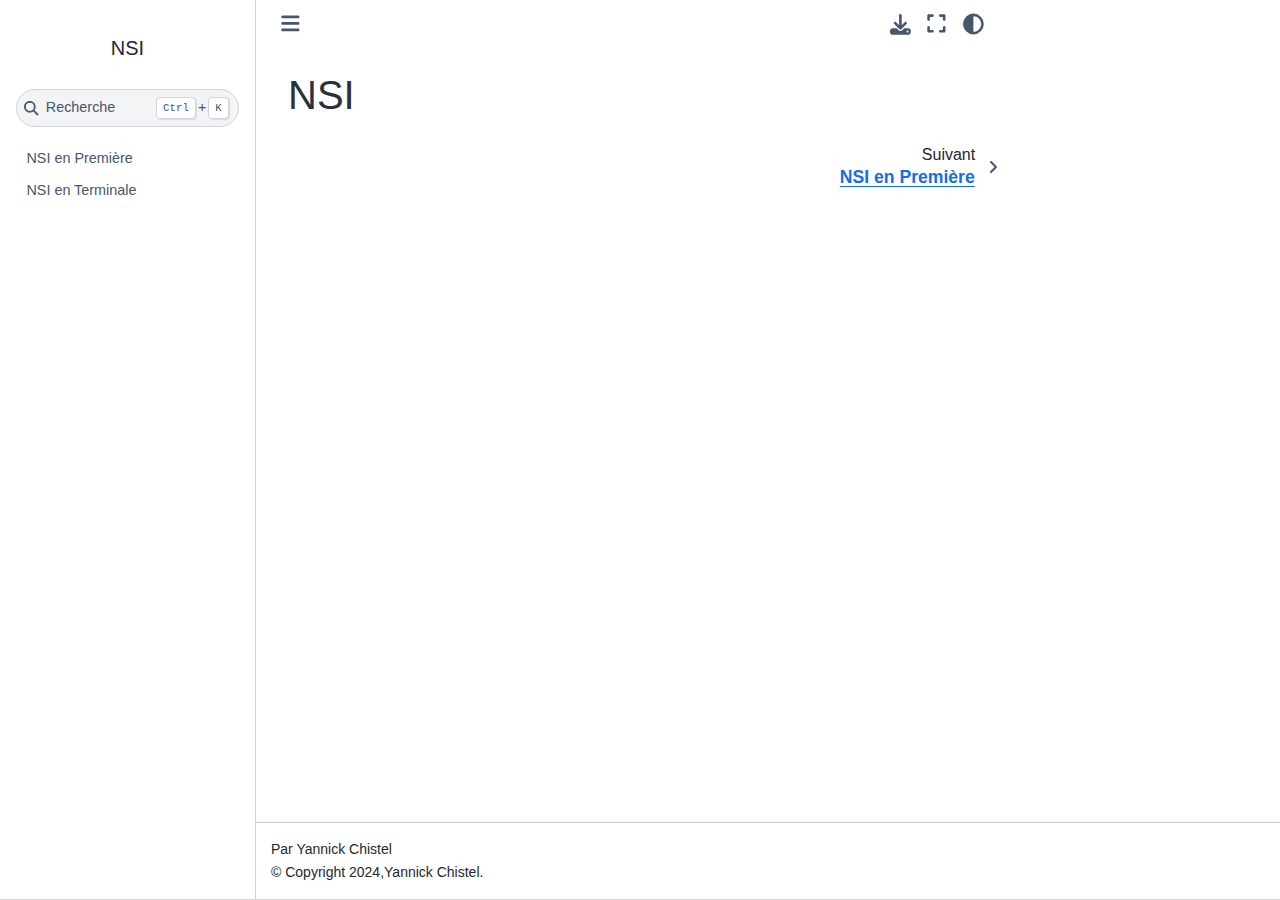
==== index.html @ 4e9c53b8 "deploy: 3df7c93458378fbdf6f43d156e404e9e573f13be" ====
<!DOCTYPE html>


<html lang="fr" data-content_root="./" >

  <head>
    <meta charset="utf-8" />
    <meta name="viewport" content="width=device-width, initial-scale=1.0" /><meta name="viewport" content="width=device-width, initial-scale=1" />

    <title>NSI &#8212; NSI</title>
  
  
  
  <script data-cfasync="false">
    document.documentElement.dataset.mode = localStorage.getItem("mode") || "";
    document.documentElement.dataset.theme = localStorage.getItem("theme") || "light";
  </script>
  
  <!-- Loaded before other Sphinx assets -->
  <link href="_static/styles/theme.css?digest=8d27b9dea8ad943066ae" rel="stylesheet" />
<link href="_static/styles/bootstrap.css?digest=8d27b9dea8ad943066ae" rel="stylesheet" />
<link href="_static/styles/pydata-sphinx-theme.css?digest=8d27b9dea8ad943066ae" rel="stylesheet" />

  
  <link href="_static/vendor/fontawesome/6.5.1/css/all.min.css?digest=8d27b9dea8ad943066ae" rel="stylesheet" />
  <link rel="preload" as="font" type="font/woff2" crossorigin href="_static/vendor/fontawesome/6.5.1/webfonts/fa-solid-900.woff2" />
<link rel="preload" as="font" type="font/woff2" crossorigin href="_static/vendor/fontawesome/6.5.1/webfonts/fa-brands-400.woff2" />
<link rel="preload" as="font" type="font/woff2" crossorigin href="_static/vendor/fontawesome/6.5.1/webfonts/fa-regular-400.woff2" />

    <link rel="stylesheet" type="text/css" href="_static/pygments.css?v=a746c00c" />
    <link rel="stylesheet" type="text/css" href="_static/styles/sphinx-book-theme.css?v=384b581d" />
    <link rel="stylesheet" type="text/css" href="_static/custom.css?v=d8ee913a" />
  
  <!-- Pre-loaded scripts that we'll load fully later -->
  <link rel="preload" as="script" href="_static/scripts/bootstrap.js?digest=8d27b9dea8ad943066ae" />
<link rel="preload" as="script" href="_static/scripts/pydata-sphinx-theme.js?digest=8d27b9dea8ad943066ae" />
  <script src="_static/vendor/fontawesome/6.5.1/js/all.min.js?digest=8d27b9dea8ad943066ae"></script>

    <script src="_static/documentation_options.js?v=72dce1d2"></script>
    <script src="_static/doctools.js?v=9a2dae69"></script>
    <script src="_static/sphinx_highlight.js?v=dc90522c"></script>
    <script src="_static/scripts/sphinx-book-theme.js?v=efea14e4"></script>
    <script src="_static/translations.js?v=bf059b8c"></script>
    <script>DOCUMENTATION_OPTIONS.pagename = 'index';</script>
    <script src="_static/custom.js"></script>
    <link rel="index" title="Index" href="genindex.html" />
    <link rel="search" title="Recherche" href="search.html" />
    <link rel="next" title="NSI en Première" href="content/1nsi.html" />
  <meta name="viewport" content="width=device-width, initial-scale=1"/>
  <meta name="docsearch:language" content="fr"/>
  </head>
  
  
  <body data-bs-spy="scroll" data-bs-target=".bd-toc-nav" data-offset="180" data-bs-root-margin="0px 0px -60%" data-default-mode="">

  
  
  <a id="pst-skip-link" class="skip-link" href="#main-content">Passer au contenu principal</a>
  
  <div id="pst-scroll-pixel-helper"></div>
  
  <button type="button" class="btn rounded-pill" id="pst-back-to-top">
    <i class="fa-solid fa-arrow-up"></i>
    Haut de page
  </button>

  
  <input type="checkbox"
          class="sidebar-toggle"
          name="__primary"
          id="__primary"/>
  <label class="overlay overlay-primary" for="__primary"></label>
  
  <input type="checkbox"
          class="sidebar-toggle"
          name="__secondary"
          id="__secondary"/>
  <label class="overlay overlay-secondary" for="__secondary"></label>
  
  <div class="search-button__wrapper">
    <div class="search-button__overlay"></div>
    <div class="search-button__search-container">
<form class="bd-search d-flex align-items-center"
      action="search.html"
      method="get">
  <i class="fa-solid fa-magnifying-glass"></i>
  <input type="search"
         class="form-control"
         name="q"
         id="search-input"
         placeholder="Search..."
         aria-label="Search..."
         autocomplete="off"
         autocorrect="off"
         autocapitalize="off"
         spellcheck="false"/>
  <span class="search-button__kbd-shortcut"><kbd class="kbd-shortcut__modifier">Ctrl</kbd>+<kbd>K</kbd></span>
</form></div>
  </div>
  
    <header class="bd-header navbar navbar-expand-lg bd-navbar">
    </header>
  

  <div class="bd-container">
    <div class="bd-container__inner bd-page-width">
      
      
      
        
      
      <div class="bd-sidebar-primary bd-sidebar">
        

  
  <div class="sidebar-header-items sidebar-primary__section">
    
    
    
    
  </div>
  
    <div class="sidebar-primary-items__start sidebar-primary__section">
        <div class="sidebar-primary-item">

  

<a class="navbar-brand logo" href="#">
  
  
  
  
  
  
    <p class="title logo__title">NSI</p>
  
</a></div>
        <div class="sidebar-primary-item">

 <script>
 document.write(`
   <button class="btn navbar-btn search-button-field search-button__button" title="Recherche" aria-label="Recherche" data-bs-placement="bottom" data-bs-toggle="tooltip">
    <i class="fa-solid fa-magnifying-glass"></i>
    <span class="search-button__default-text">Recherche</span>
    <span class="search-button__kbd-shortcut"><kbd class="kbd-shortcut__modifier">Ctrl</kbd>+<kbd class="kbd-shortcut__modifier">K</kbd></span>
   </button>
 `);
 </script></div>
        <div class="sidebar-primary-item"><nav class="bd-links bd-docs-nav" aria-label="Main">
    <div class="bd-toc-item navbar-nav active">
        <ul class="nav bd-sidenav">
<li class="toctree-l1"><a class="reference internal" href="content/1nsi.html">NSI en Première</a></li>
<li class="toctree-l1"><a class="reference internal" href="content/tnsi.html">NSI en Terminale</a></li>
</ul>

    </div>
</nav></div>
    </div>
  
  
  <div class="sidebar-primary-items__end sidebar-primary__section">
  </div>
  
  <div id="rtd-footer-container"></div>


      </div>
      
      <main id="main-content" class="bd-main">
        
        

<div class="sbt-scroll-pixel-helper"></div>

          <div class="bd-content">
            <div class="bd-article-container">
              
              <div class="bd-header-article">
<div class="header-article-items header-article__inner">
  
    <div class="header-article-items__start">
      
        <div class="header-article-item"><label class="sidebar-toggle primary-toggle btn btn-sm" for="__primary" title="Toggle primary sidebar" data-bs-placement="bottom" data-bs-toggle="tooltip">
  <span class="fa-solid fa-bars"></span>
</label></div>
      
    </div>
  
  
    <div class="header-article-items__end">
      
        <div class="header-article-item">

<div class="article-header-buttons">





<div class="dropdown dropdown-download-buttons">
  <button class="btn dropdown-toggle" type="button" data-bs-toggle="dropdown" aria-expanded="false" aria-label="Téléchargez cette page">
    <i class="fas fa-download"></i>
  </button>
  <ul class="dropdown-menu">
      
      
      
      <li><a href="_sources/index.rst" target="_blank"
   class="btn btn-sm btn-download-source-button dropdown-item"
   title="Télécharger le fichier source"
   data-bs-placement="left" data-bs-toggle="tooltip"
>
  

<span class="btn__icon-container">
  <i class="fas fa-file"></i>
  </span>
<span class="btn__text-container">.rst</span>
</a>
</li>
      
      
      
      
      <li>
<button onclick="window.print()"
  class="btn btn-sm btn-download-pdf-button dropdown-item"
  title="Imprimer au format PDF"
  data-bs-placement="left" data-bs-toggle="tooltip"
>
  

<span class="btn__icon-container">
  <i class="fas fa-file-pdf"></i>
  </span>
<span class="btn__text-container">.pdf</span>
</button>
</li>
      
  </ul>
</div>




<button onclick="toggleFullScreen()"
  class="btn btn-sm btn-fullscreen-button"
  title="Mode plein écran"
  data-bs-placement="bottom" data-bs-toggle="tooltip"
>
  

<span class="btn__icon-container">
  <i class="fas fa-expand"></i>
  </span>

</button>



<script>
document.write(`
  <button class="btn btn-sm navbar-btn theme-switch-button" title="clair/sombre" aria-label="clair/sombre" data-bs-placement="bottom" data-bs-toggle="tooltip">
    <span class="theme-switch nav-link" data-mode="light"><i class="fa-solid fa-sun fa-lg"></i></span>
    <span class="theme-switch nav-link" data-mode="dark"><i class="fa-solid fa-moon fa-lg"></i></span>
    <span class="theme-switch nav-link" data-mode="auto"><i class="fa-solid fa-circle-half-stroke fa-lg"></i></span>
  </button>
`);
</script>


<script>
document.write(`
  <button class="btn btn-sm navbar-btn search-button search-button__button" title="Recherche" aria-label="Recherche" data-bs-placement="bottom" data-bs-toggle="tooltip">
    <i class="fa-solid fa-magnifying-glass fa-lg"></i>
  </button>
`);
</script>

</div></div>
      
    </div>
  
</div>
</div>
              
              

<div id="jb-print-docs-body" class="onlyprint">
    <h1>NSI</h1>
    <!-- Table of contents -->
    <div id="print-main-content">
        <div id="jb-print-toc">
            
        </div>
    </div>
</div>

              
                
<div id="searchbox"></div>
                <article class="bd-article">
                  
  <section id="nsi">
<h1>NSI<a class="headerlink" href="#nsi" title="Lien vers cette rubrique">#</a></h1>
<div class="toctree-wrapper compound">
</div>
</section>


                </article>
              

              
              
              
              
                <footer class="prev-next-footer">
                  
<div class="prev-next-area">
    <a class="right-next"
       href="content/1nsi.html"
       title="page suivante">
      <div class="prev-next-info">
        <p class="prev-next-subtitle">suivant</p>
        <p class="prev-next-title">NSI en Première</p>
      </div>
      <i class="fa-solid fa-angle-right"></i>
    </a>
</div>
                </footer>
              
            </div>
            
            
              
                <div class="bd-sidebar-secondary bd-toc"></div>
              
            
          </div>
          <footer class="bd-footer-content">
            
<div class="bd-footer-content__inner container">
  
  <div class="footer-item">
    
<p class="component-author">
Par Yannick Chistel
</p>

  </div>
  
  <div class="footer-item">
    

  <p class="copyright">
    
      © Copyright 2024,Yannick Chistel.
      <br/>
    
  </p>

  </div>
  
  <div class="footer-item">
    
  </div>
  
  <div class="footer-item">
    
  </div>
  
</div>
          </footer>
        

      </main>
    </div>
  </div>
  
  <!-- Scripts loaded after <body> so the DOM is not blocked -->
  <script src="_static/scripts/bootstrap.js?digest=8d27b9dea8ad943066ae"></script>
<script src="_static/scripts/pydata-sphinx-theme.js?digest=8d27b9dea8ad943066ae"></script>

  <footer class="bd-footer">
  </footer>
  </body>
</html>
---- _static/styles/theme.css ----
/* Provided by Sphinx's 'basic' theme, and included in the final set of assets */
@import "../basic.css";
---- _static/styles/pydata-sphinx-theme.css ----
html{--pst-header-height:4rem;--pst-header-article-height:calc(var(--pst-header-height)*2/3);--pst-sidebar-secondary:17rem;--pst-font-size-base:1rem;--pst-font-size-h1:2.5rem;--pst-font-size-h2:2rem;--pst-font-size-h3:1.75rem;--pst-font-size-h4:1.5rem;--pst-font-size-h5:1.25rem;--pst-font-size-h6:1.1rem;--pst-font-size-milli:0.9rem;--pst-sidebar-font-size:0.9rem;--pst-sidebar-font-size-mobile:1.1rem;--pst-sidebar-header-font-size:1.2rem;--pst-sidebar-header-font-weight:600;--pst-admonition-font-weight-heading:600;--pst-font-weight-caption:300;--pst-font-weight-heading:400;--pst-font-family-base-system:-apple-system,BlinkMacSystemFont,Segoe UI,"Helvetica Neue",Arial,sans-serif,Apple Color Emoji,Segoe UI Emoji,Segoe UI Symbol;--pst-font-family-monospace-system:"SFMono-Regular",Menlo,Consolas,Monaco,Liberation Mono,Lucida Console,monospace;--pst-font-family-base:var(--pst-font-family-base-system);--pst-font-family-heading:var(--pst-font-family-base-system);--pst-font-family-monospace:var(--pst-font-family-monospace-system);--pst-font-size-icon:1.5rem;--pst-icon-check-circle:"";--pst-icon-info-circle:"";--pst-icon-exclamation-triangle:"";--pst-icon-exclamation-circle:"";--pst-icon-times-circle:"";--pst-icon-lightbulb:"";--pst-icon-download:"";--pst-icon-angle-left:"";--pst-icon-angle-right:"";--pst-icon-external-link:"";--pst-icon-search-minus:"";--pst-icon-github:"";--pst-icon-gitlab:"";--pst-icon-share:"";--pst-icon-bell:"";--pst-icon-pencil:"";--pst-breadcrumb-divider:"";--pst-icon-admonition-default:var(--pst-icon-bell);--pst-icon-admonition-note:var(--pst-icon-info-circle);--pst-icon-admonition-attention:var(--pst-icon-exclamation-circle);--pst-icon-admonition-caution:var(--pst-icon-exclamation-triangle);--pst-icon-admonition-warning:var(--pst-icon-exclamation-triangle);--pst-icon-admonition-danger:var(--pst-icon-exclamation-triangle);--pst-icon-admonition-error:var(--pst-icon-times-circle);--pst-icon-admonition-hint:var(--pst-icon-lightbulb);--pst-icon-admonition-tip:var(--pst-icon-lightbulb);--pst-icon-admonition-important:var(--pst-icon-exclamation-circle);--pst-icon-admonition-seealso:var(--pst-icon-share);--pst-icon-admonition-todo:var(--pst-icon-pencil);--pst-icon-versionmodified-default:var(--pst-icon-exclamation-circle);--pst-icon-versionmodified-added:var(--pst-icon-exclamation-circle);--pst-icon-versionmodified-changed:var(--pst-icon-exclamation-circle);--pst-icon-versionmodified-deprecated:var(--pst-icon-exclamation-circle);font-size:var(--pst-font-size-base);scroll-padding-top:calc(var(--pst-header-height) + 1rem)}body{background-color:var(--pst-color-background);color:var(--pst-color-text-base);display:flex;flex-direction:column;font-family:var(--pst-font-family-base);font-weight:400;line-height:1.65;min-height:100vh}body::-webkit-scrollbar-track{background:var(--pst-color-background)}p{color:var(--pst-color-text-base);font-size:1em;margin-bottom:1.15rem}p.rubric{border-bottom:1px solid var(--pst-color-border)}p.centered{text-align:center}a{word-wrap:break-word;color:var(--pst-color-link);text-decoration:underline;text-decoration-thickness:max(1px,.0625rem);text-underline-offset:.1578em}a:hover{text-decoration-skip:none;color:var(--pst-color-link-hover);text-decoration-skip-ink:none;text-decoration-thickness:max(3px,.1875rem,.12em)}a:active,a:visited{color:var(--pst-color-link)}a:visited:hover{color:var(--pst-color-link-hover)}a:focus-visible{outline:2px solid var(--pst-color-accent)}a.headerlink{color:var(--pst-color-secondary);font-size:.8em;margin-left:.2em;opacity:.7;padding:0 4px;text-decoration:none;transition:all .2s ease-out;user-select:none}a.headerlink:hover{opacity:1}a.github:before,a.gitlab:before{color:var(--pst-color-text-muted);font:var(--fa-font-brands);margin-right:.25rem}a.github:before{content:var(--pst-icon-github)}a.gitlab:before{content:var(--pst-icon-gitlab)}.heading-style,h1,h2,h3,h4,h5,h6{font-family:var(--pst-font-family-heading);font-weight:var(--pst-font-weight-heading);line-height:1.15;margin:2.75rem 0 1.05rem}h1{font-size:var(--pst-font-size-h1);margin-top:0}h1,h2{color:var(--pst-heading-color)}h2{font-size:var(--pst-font-size-h2)}h3{font-size:var(--pst-font-size-h3)}h3,h4{color:var(--pst-heading-color)}h4{font-size:var(--pst-font-size-h4)}h5{font-size:var(--pst-font-size-h5)}h5,h6{color:var(--pst-color-text-base)}h6{font-size:var(--pst-font-size-h6)}.text_small,small{font-size:var(--pst-font-size-milli)}hr{border:0;border-top:1px solid var(--pst-color-border)}code,kbd,pre,samp{font-family:var(--pst-font-family-monospace)}kbd{background-color:var(--pst-color-on-background);color:var(--pst-color-text-muted)}kbd:not(.compound){border:1px solid var(--pst-color-border);box-shadow:1px 1px 1px var(--pst-color-shadow);margin:0 .1rem;padding:.1rem .4rem}code{color:var(--pst-color-inline-code)}pre{background-color:var(--pst-color-surface);border:1px solid var(--pst-color-border);border-radius:.25rem;color:var(--pst-color-text-base);line-height:1.2em;margin:1.5em 0;padding:1rem}pre .linenos{opacity:.8;padding-right:10px}#pst-back-to-top{background-color:var(--pst-color-secondary);border:none;color:var(--pst-color-secondary-text);display:none;left:50vw;position:fixed;top:90vh;transform:translate(-50%);z-index:1080}.skip-link{background-color:var(--pst-color-warning);border-bottom:1px solid var(--pst-color-border);color:var(--pst-color-warning-text)!important;left:0;padding:.5rem;position:fixed;right:0;text-align:center;top:0;transform:translateY(-100%);transition:transform .15s ease-in-out;z-index:1055}.skip-link:focus{outline:3px solid #14181e;transform:translateY(0)}.bd-container{display:flex;flex-grow:1;justify-content:center}.bd-container .bd-container__inner{display:flex}.bd-page-width{width:100%}@media(min-width:960px){.bd-page-width{max-width:88rem}}.bd-header-announcement,.bd-header-version-warning{align-items:center;display:flex;justify-content:center;min-height:3rem;padding:.5rem 12.5%;position:relative;text-align:center;width:100%}@media(max-width:959.98px){.bd-header-announcement,.bd-header-version-warning{padding:.5rem 2%}}.bd-header-announcement p,.bd-header-version-warning p{font-weight:700;margin:0}.bd-header-announcement:after,.bd-header-version-warning:after{content:"";height:100%;left:0;position:absolute;top:0;width:100%;z-index:-1}.bd-header-announcement:empty,.bd-header-version-warning:empty{display:none}.bd-header-announcement a,.bd-header-version-warning a{color:var(--pst-color-inline-code-links)}.bd-header-announcement:after{background-color:var(--pst-color-secondary-bg)}.bd-header-version-warning:after{background-color:var(--pst-color-danger-bg)}.bd-main{display:flex;flex-direction:column;flex-grow:1;min-width:0}.bd-main .bd-content{display:flex;height:100%;justify-content:center}.bd-main .bd-content .bd-article-container{display:flex;flex-direction:column;justify-content:start;max-width:60em;overflow-x:auto;padding:1rem;width:100%}@media(min-width:1200px){.bd-main .bd-content .bd-article-container .bd-article{padding-left:2rem;padding-top:1.5rem}}.bd-footer{border-top:1px solid var(--pst-color-border);width:100%}.bd-footer .bd-footer__inner{display:flex;flex-grow:1;margin:auto;padding:1rem}.bd-footer .footer-items__center,.bd-footer .footer-items__end,.bd-footer .footer-items__start{display:flex;flex-direction:column;flex-grow:1;gap:.5rem;justify-content:center}.bd-footer .footer-items__center{text-align:center}.bd-footer .footer-items__end{text-align:end}.bd-footer .footer-item p{margin-bottom:0}.bd-footer-article{margin-top:auto}.bd-footer-article .footer-article-items{display:flex;flex-direction:column}.bd-footer-content .footer-content-items{display:flex;flex-direction:column;margin-top:auto}.bd-header{background:var(--pst-color-on-background)!important;box-shadow:0 .125rem .25rem 0 var(--pst-color-shadow);justify-content:center;max-width:100vw;padding:0;position:sticky;top:0;width:100%;z-index:1030}.bd-header .bd-header__inner{align-items:center;display:flex;height:fit-content;padding-left:1rem;padding-right:1rem}.bd-header .navbar-item{align-items:center;display:flex;height:var(--pst-header-height);max-height:var(--pst-header-height)}.bd-header .navbar-header-items{flex-shrink:1}@media(min-width:960px){.bd-header .navbar-header-items{display:flex;flex-grow:1;padding:0 0 0 .5rem}}.bd-header .navbar-header-items__center,.bd-header .navbar-header-items__end,.bd-header .navbar-header-items__start{align-items:center;display:flex;flex-flow:wrap;row-gap:0}.bd-header .navbar-header-items__center,.bd-header .navbar-header-items__end{column-gap:1rem}.bd-header .navbar-header-items__start{flex-shrink:0;gap:.5rem;margin-right:auto}.bd-header .navbar-header-items__end{justify-content:end}.bd-header .navbar-nav{display:flex}@media(min-width:960px){.bd-header .navbar-nav{align-items:center}}.bd-header .navbar-nav li a.nav-link{color:var(--pst-color-text-muted);text-decoration:none}.bd-header .navbar-nav li a.nav-link:hover{text-decoration-skip:none;color:var(--pst-color-link-hover);text-decoration:underline;text-decoration-skip-ink:none;text-decoration-thickness:max(1px,.0625rem);text-decoration-thickness:max(3px,.1875rem,.12em);text-underline-offset:.1578em}.bd-header .navbar-nav li a.nav-link:focus-visible{outline:2px solid var(--pst-color-accent)}.bd-header .navbar-nav>.current>.nav-link{border-bottom:max(3px,.1875rem,.12em) solid var(--pst-color-primary);color:var(--pst-color-primary);font-weight:600}.bd-header .navbar-nav .dropdown button{border:none;color:var(--pst-color-text-muted);display:unset}.bd-header .navbar-nav .dropdown button:hover{text-decoration-skip:none;color:var(--pst-color-link-hover);text-decoration:underline;text-decoration-skip-ink:none;text-decoration-thickness:max(1px,.0625rem);text-decoration-thickness:max(3px,.1875rem,.12em);text-underline-offset:.1578em}.bd-header .navbar-nav .dropdown button:focus-visible{outline:2px solid var(--pst-color-accent)}.bd-header .navbar-nav .dropdown .dropdown-menu{background-color:var(--pst-color-on-background);border:1px solid var(--pst-color-border);box-shadow:0 0 .3rem .1rem var(--pst-color-shadow);margin:.5rem 0;min-width:20rem;padding:.5rem 0;z-index:1070}.bd-header .navbar-nav .dropdown .dropdown-menu .dropdown-item{padding:.25rem 1.5rem}.bd-header .navbar-nav .dropdown .dropdown-menu .dropdown-item:focus:not(:hover):not(:active){background-color:inherit}.bd-header .navbar-nav .dropdown .dropdown-menu:not(.show){display:none}@media(min-width:960px){.navbar-center-items .navbar-item{display:inline-block}}.nav-link{transition:none}.nav-link:hover{text-decoration-skip:none;color:var(--pst-color-link-hover);text-decoration:underline;text-decoration-skip-ink:none;text-decoration-thickness:max(1px,.0625rem);text-decoration-thickness:max(3px,.1875rem,.12em);text-underline-offset:.1578em}.nav-link.nav-external:after{content:var(--pst-icon-external-link);font:var(--fa-font-solid);font-size:.75em;margin-left:.3em}.bd-navbar-elements li.nav-item i{font-size:.7rem;padding-left:2px;vertical-align:middle}.bd-header label.sidebar-toggle{align-items:center;color:var(--pst-color-muted);cursor:pointer;display:flex;font-size:var(--pst-font-size-icon);margin-bottom:0;padding-bottom:.25rem}.bd-header label.primary-toggle{margin-right:1rem}@media(min-width:960px){.bd-header label.primary-toggle{display:none}}.bd-header label.secondary-toggle{margin-left:1rem}@media(min-width:1200px){.bd-header label.secondary-toggle{display:none}}.bd-header label:hover{box-shadow:0 max(3px,.1875rem,.12em) 0 var(--pst-color-link-hover);color:var(--pst-color-link-hover)}.bd-header label:focus-visible{outline:2px solid var(--pst-color-accent)}.bd-header .navbar-header-items{display:none}@media(min-width:960px){.bd-header .navbar-header-items{display:inherit}}.navbar-persistent--mobile{margin-left:auto}@media(min-width:960px){.navbar-persistent--mobile{display:none}}.navbar-persistent--container{display:none}@media(min-width:960px){.navbar-persistent--container{display:flex}}.header-article__inner{display:flex;padding:0 .5rem}.header-article__inner .header-article-item{height:var(--pst-header-article-height);min-height:var(--pst-header-article-height)}.header-article__inner .header-article-items__end,.header-article__inner .header-article-items__start{align-items:start;display:flex;gap:.5rem}.header-article__inner .header-article-items__end{margin-left:auto}.bd-sidebar-primary{background-color:var(--pst-color-background);border-right:1px solid var(--pst-color-border);display:flex;flex:0 0 auto;flex-direction:column;font-size:var(--pst-sidebar-font-size-mobile);gap:1rem;max-height:calc(100vh - var(--pst-header-height));overflow-y:auto;padding:2rem 1rem 1rem;position:sticky;top:var(--pst-header-height);width:25%}@media(min-width:960px){.bd-sidebar-primary{font-size:var(--pst-sidebar-font-size)}}.bd-sidebar-primary .nav-link{font-size:var(--pst-sidebar-font-size-mobile)}.bd-sidebar-primary.no-sidebar{border-right:0}@media(min-width:960px){.bd-sidebar-primary.hide-on-wide{display:none}}.bd-sidebar-primary h1,.bd-sidebar-primary h2,.bd-sidebar-primary h3,.bd-sidebar-primary h4{color:var(--pst-color-text-base)}.bd-sidebar-primary .sidebar-primary-items__end .sidebar-primary-item,.bd-sidebar-primary .sidebar-primary-items__start .sidebar-primary-item{padding:.5rem 0}.bd-sidebar-primary .sidebar-header-items{display:flex;flex-direction:column}.bd-sidebar-primary .sidebar-header-items .sidebar-header-items__title{color:var(--pst-color-text-base);font-size:var(--pst-sidebar-header-font-size);font-weight:var(--pst-sidebar-header-font-weight);margin-bottom:.5rem}.bd-sidebar-primary .sidebar-header-items .nav-item.dropdown button{display:none}.bd-sidebar-primary .sidebar-header-items .nav-item.dropdown .dropdown-menu{background-color:inherit;border:none;display:flex;flex-direction:column;font-size:inherit;margin:0;padding:0}.bd-sidebar-primary .sidebar-header-items .sidebar-header-items__center{display:flex;flex-direction:column}.bd-sidebar-primary .sidebar-header-items .sidebar-header-items__end{align-items:center;display:flex;gap:.5rem}@media(min-width:960px){.bd-sidebar-primary .sidebar-header-items{display:none}}.bd-sidebar-primary .sidebar-primary-items__start{border-top:1px solid var(--pst-color-border)}@media(min-width:960px){.bd-sidebar-primary .sidebar-primary-items__start{border-top:none}}.bd-sidebar-primary .sidebar-primary-items__end{margin-bottom:1em;margin-top:auto}.bd-sidebar-primary .list-caption{list-style:none;padding-left:0}.bd-sidebar-primary li{position:relative}.bd-sidebar-primary li.has-children>.reference{padding-right:30px}.bd-sidebar-primary label.toctree-toggle{align-items:center;cursor:pointer;display:flex;height:30px;justify-content:center;position:absolute;right:0;top:0;width:30px}.bd-sidebar-primary label.toctree-toggle:hover{background:var(--pst-color-surface)}.bd-sidebar-primary label.toctree-toggle i{display:inline-block;font-size:.75rem;text-align:center}.bd-sidebar-primary label.toctree-toggle i:hover{color:var(--pst-color-primary)}.bd-sidebar-primary .label-parts{height:100%;width:100%}.bd-sidebar-primary .label-parts:hover{background:none}.bd-sidebar-primary .label-parts i{position:absolute;right:0;top:.3em;width:30px}nav.bd-links{margin-right:-1rem}@media(min-width:960px){nav.bd-links{display:block}}nav.bd-links ul{list-style:none}nav.bd-links ul ul{padding:0 0 0 1rem}nav.bd-links li>a{box-shadow:none;color:var(--pst-color-text-muted);display:block;padding:.25rem .65rem;text-decoration:none}nav.bd-links li>a:hover{text-decoration-skip:none;background-color:transparent;text-decoration:underline;text-decoration-skip-ink:none;text-decoration-thickness:max(3px,.1875rem,.12em)}nav.bd-links li>a:active,nav.bd-links li>a:hover{color:var(--pst-color-link-hover)}nav.bd-links li>a.reference.external:after{content:var(--pst-icon-external-link);font:var(--fa-font-solid);font-size:.75em;margin-left:.3em}nav.bd-links .current>a{background-color:transparent;box-shadow:inset max(3px,.1875rem,.12em) 0 0 var(--pst-color-primary);color:var(--pst-color-primary);font-weight:600}nav.bd-links p.bd-links__title{font-size:var(--pst-sidebar-header-font-size)}nav.bd-links p.bd-links__title,nav.bd-links p.caption{font-weight:var(--pst-sidebar-header-font-weight);margin-bottom:.5rem}nav.bd-links p.caption{color:var(--pst-color-text-base);font-size:var(--pst-sidebar-font-size-mobile);margin-top:1.25rem;position:relative}nav.bd-links p.caption:first-child{margin-top:0}@media(min-width:960px){nav.bd-links p.caption{font-size:var(--pst-sidebar-font-size)}}.bd-sidebar-secondary{background-color:var(--pst-color-background);display:flex;flex-direction:column;flex-shrink:0;font-size:var(--pst-sidebar-font-size-mobile);max-height:calc(100vh - var(--pst-header-height));order:2;overflow-y:auto;padding:2rem 1rem 1rem;position:sticky;top:var(--pst-header-height);width:var(--pst-sidebar-secondary)}@media(min-width:1200px){.bd-sidebar-secondary{font-size:var(--pst-sidebar-font-size)}}.sidebar-secondary-item{padding:.5rem}@media(min-width:1200px){.sidebar-secondary-item{border-left:1px solid var(--pst-color-border);padding-left:1rem}}.sidebar-secondary-item i{padding-right:.5rem}input.sidebar-toggle{display:none}label.overlay{background-color:#000;height:0;left:0;opacity:.5;position:fixed;top:0;transition:opacity .2s ease-out;width:0;z-index:1050}input#__primary:checked+label.overlay.overlay-primary,input#__secondary:checked+label.overlay.overlay-secondary{height:100vh;width:100vw}input#__primary:checked~.bd-container .bd-sidebar-primary{margin-left:0;visibility:visible}input#__secondary:checked~.bd-container .bd-sidebar-secondary{margin-right:0;visibility:visible}@media(min-width:960px){label.sidebar-toggle.primary-toggle{display:none}input#__primary:checked+label.overlay.overlay-primary{height:0;width:0}.bd-sidebar-primary{margin-left:0;visibility:visible}}@media(max-width:959.98px){.bd-sidebar-primary{flex-grow:.75;height:100vh;left:0;margin-left:-75%;max-height:100vh;max-width:350px;position:fixed;top:0;transition:visibility .2s ease-out,margin .2s ease-out;visibility:hidden;width:75%;z-index:1055}}@media(max-width:1199.98px){.bd-sidebar-secondary{flex-grow:.75;height:100vh;margin-right:-75%;max-height:100vh;max-width:350px;position:fixed;right:0;top:0;transition:visibility .2s ease-out,margin .2s ease-out;visibility:hidden;width:75%;z-index:1055}}ul.bd-breadcrumbs{display:flex;flex-wrap:wrap;font-size:.8rem;list-style:none;padding-left:0}ul.bd-breadcrumbs li.breadcrumb-item{align-items:center;display:flex;font-weight:700}ul.bd-breadcrumbs li.breadcrumb-item a{color:var(--pst-color-text-muted);text-decoration:none}ul.bd-breadcrumbs li.breadcrumb-item a:hover{text-decoration-skip:none;color:var(--pst-color-link-hover);text-decoration:underline;text-decoration-skip-ink:none;text-decoration-thickness:max(1px,.0625rem);text-decoration-thickness:max(3px,.1875rem,.12em);text-underline-offset:.1578em}ul.bd-breadcrumbs li.breadcrumb-item a:focus-visible{outline:2px solid var(--pst-color-accent)}ul.bd-breadcrumbs li.breadcrumb-item:not(.breadcrumb-home):before{color:var(--pst-color-text-muted);content:var(--pst-breadcrumb-divider);font:var(--fa-font-solid);font-size:.8rem;padding:0 .5rem}.navbar-icon-links{column-gap:1rem;display:flex;flex-direction:row;flex-wrap:wrap}.navbar-icon-links li.nav-item a.nav-link{padding-left:0;padding-right:0}.navbar-icon-links li.nav-item a.nav-link:hover{box-shadow:0 max(3px,.1875rem,.12em) 0 var(--pst-color-link-hover);color:var(--pst-color-link-hover)}.navbar-icon-links a span{align-items:center;display:flex}.navbar-icon-links i.fa-brands,.navbar-icon-links i.fa-regular,.navbar-icon-links i.fa-solid{font-size:var(--pst-font-size-icon);font-style:normal;vertical-align:middle}.navbar-icon-links i.fa-square-twitter:before{color:#55acee}.navbar-icon-links i.fa-square-gitlab:before{color:#548}.navbar-icon-links i.fa-bitbucket:before{color:#0052cc}.navbar-icon-links img.icon-link-image{border-radius:.2rem;height:1.5em}.navbar-brand{align-items:center;display:flex;flex-shrink:0;gap:.5rem;height:var(--pst-header-height);margin:0;max-height:var(--pst-header-height);padding:.5rem 0;position:relative;width:auto}.navbar-brand p{margin-bottom:0}.navbar-brand img{height:100%;max-width:100%;width:auto}.navbar-brand a{text-decoration:none}.navbar-brand:hover:hover,.navbar-brand:visited:hover:hover{text-decoration-skip:none;color:var(--pst-color-link-hover);text-decoration:underline;text-decoration-skip-ink:none;text-decoration-thickness:max(1px,.0625rem);text-decoration-thickness:max(3px,.1875rem,.12em);text-underline-offset:.1578em}.navbar-nav ul{display:block;list-style:none}.navbar-nav ul ul{padding:0 0 0 1rem}.navbar-nav li{display:flex;flex-direction:column}.navbar-nav li a{align-items:center;color:var(--pst-color-text-muted);display:flex;height:100%;padding-bottom:.25rem;padding-top:.25rem;text-decoration:none}.navbar-nav li a:hover{text-decoration-skip:none;color:var(--pst-color-link-hover);text-decoration:underline;text-decoration-skip-ink:none;text-decoration-thickness:max(1px,.0625rem);text-decoration-thickness:max(3px,.1875rem,.12em);text-underline-offset:.1578em}.navbar-nav li a:focus-visible{outline:2px solid var(--pst-color-accent)}.navbar-nav .toctree-checkbox{display:none;position:absolute}.navbar-nav .toctree-checkbox~ul{display:none}.navbar-nav .toctree-checkbox~label .fa-chevron-down{transform:rotate(0deg)}.navbar-nav .toctree-checkbox:checked~ul{display:block}.navbar-nav .toctree-checkbox:checked~label .fa-chevron-down{transform:rotate(180deg)}.page-toc .section-nav{border-bottom:none;padding-left:0}.page-toc .section-nav ul{padding-left:1rem}.page-toc .nav-link{font-size:var(--pst-sidebar-font-size-mobile)}@media(min-width:1200px){.page-toc .nav-link{font-size:var(--pst-sidebar-font-size)}}.page-toc .onthispage{color:var(--pst-color-text-base);font-weight:var(--pst-sidebar-header-font-weight);margin-bottom:.5rem}.prev-next-area{width:100%}.prev-next-area p{line-height:1.3em;margin:0 .3em}.prev-next-area i{font-size:1.2em}.prev-next-area a{align-items:center;border:none;color:var(--pst-color-text-muted);display:flex;max-width:45%;overflow-x:hidden;padding:10px;text-decoration:none}.prev-next-area a p.prev-next-title{word-wrap:break-word;color:var(--pst-color-link);font-size:1.1em;font-weight:var(--pst-admonition-font-weight-heading);text-decoration:underline;text-decoration-thickness:max(1px,.0625rem);text-underline-offset:.1578em}.prev-next-area a p.prev-next-title:hover{text-decoration-skip:none;color:var(--pst-color-link-hover);text-decoration-skip-ink:none;text-decoration-thickness:max(3px,.1875rem,.12em)}.prev-next-area a p.prev-next-title:active,.prev-next-area a p.prev-next-title:visited{color:var(--pst-color-link)}.prev-next-area a p.prev-next-title:visited:hover{color:var(--pst-color-link-hover)}.prev-next-area a p.prev-next-title:focus-visible{outline:2px solid var(--pst-color-accent)}.prev-next-area a:hover p.prev-next-title:hover{text-decoration-skip:none;color:var(--pst-color-link-hover);text-decoration:underline;text-decoration-skip-ink:none;text-decoration-thickness:max(1px,.0625rem);text-decoration-thickness:max(3px,.1875rem,.12em);text-underline-offset:.1578em}.prev-next-area a:visited p.prev-next-title{color:var(--pst-color-link)}.prev-next-area a:visited p.prev-next-title:hover{color:var(--pst-color-link-hover)}.prev-next-area a .prev-next-info{flex-direction:column;margin:0 .5em}.prev-next-area a .prev-next-info .prev-next-subtitle{text-transform:capitalize}.prev-next-area a.left-prev{float:left}.prev-next-area a.right-next{float:right}.prev-next-area a.right-next div.prev-next-info{text-align:right}.bd-search{border:1px solid var(--pst-color-border);border-radius:.25rem;color:var(--pst-color-text-base);gap:.5rem;padding-left:.5rem;position:relative}.bd-search,.bd-search:active{background-color:var(--pst-color-background)}.bd-search:active{color:var(--pst-color-text-muted)}.bd-search .icon{color:var(--pst-color-border);left:25px;position:absolute}.bd-search .fa-solid.fa-magnifying-glass{color:var(--pst-color-text-muted);left:calc(1.25rem - .35em);position:absolute}.bd-search input::placeholder{color:var(--pst-color-text-muted)}.bd-search input::-webkit-search-cancel-button,.bd-search input::-webkit-search-decoration{-webkit-appearance:none;appearance:none}.bd-search .search-button__kbd-shortcut{color:var(--pst-color-border);display:flex;position:absolute;right:.5rem}.form-control{background-color:var(--pst-color-background);color:var(--pst-color-text-base)}.form-control:focus,.form-control:focus-visible{background-color:var(--pst-color-background);border:none;box-shadow:none;color:var(--pst-color-text-muted);outline:3px solid var(--pst-color-accent)}.search-button{align-content:center;align-items:center;border-radius:0;color:var(--pst-color-text-muted);display:flex}.search-button:hover{box-shadow:0 max(3px,.1875rem,.12em) 0 var(--pst-color-link-hover);color:var(--pst-color-link-hover)}.search-button:focus-visible{outline:2px solid var(--pst-color-accent)}.search-button i{font-size:1.3rem}.search-button__overlay,.search-button__search-container{display:none}.search-button__wrapper.show .search-button__search-container{display:flex;left:50%;margin-top:.5rem;max-width:800px;position:fixed;right:1rem;top:30%;transform:translate(-50%,-50%);width:90%;z-index:1055}.search-button__wrapper.show .search-button__overlay{background-color:#000;display:flex;height:100%;left:0;opacity:.5;position:fixed;top:0;width:100%;z-index:1050}.search-button__wrapper.show form.bd-search{flex-grow:1;padding-bottom:0;padding-top:0}.search-button__wrapper.show input,.search-button__wrapper.show svg{font-size:var(--pst-font-size-icon)}.search-button-field{align-items:center;background-color:var(--pst-color-surface);border:1px solid var(--pst-color-border);border-radius:1.5em;color:var(--pst-color-text-muted);display:inline-flex;padding:.5em}.search-button-field:hover{border:2px solid var(--pst-color-link-hover)}.search-button-field:focus-visible{border:2px solid var(--pst-color-accent)}.search-button-field .search-button__default-text{font-size:var(--bs-nav-link-font-size);font-weight:var(--bs-nav-link-font-weight);margin-left:.5em;margin-right:.5em}.search-button-field .kbd-shortcut__modifier{font-size:.75em}.search-button-field>*{align-items:center}.search-button-field>:not(svg){display:none}@media(min-width:960px){.search-button-field>:not(svg){display:flex}}div#searchbox p.highlight-link{box-shadow:0 .2rem .5rem var(--pst-color-shadow),0 0 .0625rem var(--pst-color-shadow)!important;margin:1rem 0;width:fit-content}@media(min-width:1200px){div#searchbox p.highlight-link{margin-left:2rem}}div#searchbox p.highlight-link a{background-color:var(--pst-color-primary);border-radius:.25rem;color:var(--pst-color-primary-text);font-size:1.25rem;padding:.75rem;text-decoration:none;transition:box-shadow .25s ease-out}div#searchbox p.highlight-link a:hover{box-shadow:inset 0 0 50px 50px rgba(0,0,0,.25)}div#searchbox p.highlight-link a:before{color:unset;content:var(--pst-icon-search-minus);font:var(--fa-font-solid);margin-right:.5rem}.theme-switch-button{border-radius:0;color:var(--pst-color-text-muted);margin:0 -.5rem;padding:0}.theme-switch-button:focus-visible{outline:2px solid var(--pst-color-accent)}.theme-switch-button span{display:none;padding:.5em}.theme-switch-button span:hover{box-shadow:0 max(3px,.1875rem,.12em) 0 var(--pst-color-link-hover);color:var(--pst-color-link-hover)}.theme-switch-button span:active{color:var(--pst-color-link-hover);text-decoration:none}html[data-mode=auto] .theme-switch-button span[data-mode=auto],html[data-mode=dark] .theme-switch-button span[data-mode=dark],html[data-mode=light] .theme-switch-button span[data-mode=light]{display:flex}button.btn.version-switcher__button{border-color:var(--pst-color-border);color:var(--pst-color-text-base);margin-bottom:1em}@media(min-width:960px){button.btn.version-switcher__button{margin-bottom:unset}}button.btn.version-switcher__button:hover{text-decoration-skip:none;color:var(--pst-color-link-hover);text-decoration:underline;text-decoration-skip-ink:none;text-decoration-thickness:max(1px,.0625rem);text-decoration-thickness:max(3px,.1875rem,.12em);text-underline-offset:.1578em}button.btn.version-switcher__button:focus-visible{outline:2px solid var(--pst-color-accent)}button.btn.version-switcher__button:active{border-color:var(--pst-color-border);color:var(--pst-color-text-base)}.version-switcher__menu{border-color:var(--pst-color-border);border-radius:var(--bs-dropdown-border-radius)}.version-switcher__menu a.list-group-item{background-color:var(--pst-color-on-background);color:var(--pst-color-text-base);padding:.75rem 1.25rem}.version-switcher__menu a.list-group-item:not(:last-child){border-bottom:1px solid var(--pst-color-border)}.version-switcher__menu a.list-group-item:hover{text-decoration-skip:none;background-color:var(--pst-color-surface);color:var(--pst-color-link-hover);text-decoration:underline;text-decoration-skip-ink:none;text-decoration-thickness:max(1px,.0625rem);text-decoration-thickness:max(3px,.1875rem,.12em);text-underline-offset:.1578em}.version-switcher__menu a.list-group-item.active{box-shadow:inset max(3px,.1875rem,.12em) 0 0 var(--pst-color-primary);color:var(--pst-color-primary);font-weight:600;position:relative;z-index:1}.version-switcher__menu a.list-group-item.active span:before{content:"";height:100%;left:0;position:absolute;top:0;width:100%;z-index:-1}.version-switcher__menu,button.version-switcher__button{font-size:1.1em;z-index:1055}@media(min-width:960px){.version-switcher__menu,button.version-switcher__button{font-size:unset}}nav.page-toc{margin-bottom:1rem}.bd-toc .nav .nav,.list-caption .nav{display:none}.bd-toc .nav .nav.visible,.bd-toc .nav>.active>ul,.list-caption .nav.visible,.list-caption>.active>ul,.toc-entry{display:block}.toc-entry a.nav-link,.toc-entry a>code{color:var(--pst-color-text-muted)}.toc-entry a.nav-link{display:block;margin-left:-1rem;padding:.125rem 0 .125rem 1rem;text-decoration:none}.toc-entry a.nav-link:hover{text-decoration-skip:none;background-color:transparent;text-decoration:underline;text-decoration-skip-ink:none;text-decoration-thickness:max(3px,.1875rem,.12em)}.toc-entry a.nav-link:active,.toc-entry a.nav-link:hover{color:var(--pst-color-link-hover)}.toc-entry a.nav-link.active{background-color:transparent;box-shadow:inset max(3px,.1875rem,.12em) 0 0 var(--pst-color-primary);color:var(--pst-color-primary);font-weight:600}.toc-entry a.nav-link.active:hover{color:var(--pst-color-link-hover)}div.deprecated,div.versionadded,div.versionchanged{background-color:var(--pst-color-on-background);border-left:.2rem solid;border-color:var(--pst-color-info);border-radius:.25rem;box-shadow:0 .2rem .5rem var(--pst-color-shadow),0 0 .0625rem var(--pst-color-shadow)!important;margin:1.5625em auto;overflow:hidden;padding:0 .6rem;page-break-inside:avoid;position:relative;vertical-align:middle}div.deprecated>p,div.versionadded>p,div.versionchanged>p{margin-bottom:.6rem;margin-top:.6rem}div.versionadded{background-color:var(--pst-color-success-bg);border-color:var(--pst-color-success)}div.versionchanged{background-color:var(--pst-color-warning-bg);border-color:var(--pst-color-warning)}div.deprecated{background-color:var(--pst-color-danger-bg);border-color:var(--pst-color-danger)}span.versionmodified{font-weight:600}span.versionmodified:before{color:var(--pst-color-info);content:var(--pst-icon-versionmodified-default);font:var(--fa-font-solid);margin-right:.6rem}span.versionmodified.added:before{color:var(--pst-color-success);content:var(--pst-icon-versionmodified-added)}span.versionmodified.changed:before{color:var(--pst-color-warning);content:var(--pst-icon-versionmodified-changed)}span.versionmodified.deprecated:before{color:var(--pst-color-danger);content:var(--pst-icon-versionmodified-deprecated)}.sidebar-indices-items{border-top:1px solid var(--pst-color-border);display:flex;flex-direction:column}@media(min-width:960px){.sidebar-indices-items{border-top:none}}.sidebar-indices-items .sidebar-indices-items__title{color:var(--pst-color-text-base);font-size:var(--pst-sidebar-header-font-size);font-weight:var(--pst-sidebar-header-font-weight);margin-bottom:.5rem}.sidebar-indices-items ul.indices-link{list-style:none;margin-right:-1rem;padding:0}.sidebar-indices-items ul.indices-link li>a{color:var(--pst-color-text-muted);display:block;padding:.25rem 0}.sidebar-indices-items ul.indices-link li>a:hover{background-color:transparent;color:var(--pst-color-primary);text-decoration:none}.bd-sidebar-primary div#rtd-footer-container{bottom:-1rem;margin:-1rem;position:sticky}.bd-sidebar-primary div#rtd-footer-container .rst-versions.rst-badge{font-family:var(--pst-font-family-base);font-size:.9em;max-width:unset;position:unset}.bd-sidebar-primary div#rtd-footer-container .rst-versions.rst-badge .rst-current-version{align-items:center;background-color:var(--pst-color-background);border-top:1px solid var(--pst-color-border);color:var(--pst-color-success);display:flex;gap:.2rem;height:2.5rem;transition:background-color .2s ease-out}.bd-sidebar-primary div#rtd-footer-container .rst-versions.rst-badge .fa.fa-book{color:var(--pst-color-text-muted);margin-right:auto}.bd-sidebar-primary div#rtd-footer-container .rst-versions.rst-badge .fa.fa-book:after{color:var(--pst-color-text-base);content:"Read The Docs";font-family:var(--pst-font-family-base);font-weight:var(--pst-admonition-font-weight-heading)}.bd-sidebar-primary div#rtd-footer-container .rst-versions.rst-badge .fa.fa-caret-down{color:var(--pst-color-text-muted)}.bd-sidebar-primary div#rtd-footer-container .rst-versions.rst-badge.shift-up .rst-current-version{border-bottom:1px solid var(--pst-color-border)}.bd-sidebar-primary div#rtd-footer-container .rst-other-versions{background-color:var(--pst-color-surface);color:var(--pst-color-text-base)}.bd-sidebar-primary div#rtd-footer-container .rst-other-versions dl dd a{color:var(--pst-color-text-muted)}.bd-sidebar-primary div#rtd-footer-container .rst-other-versions hr{background-color:var(--pst-color-border)}.bd-sidebar-primary div#rtd-footer-container .rst-other-versions small a{color:var(--pst-color-link)}.bd-sidebar-primary div#rtd-footer-container .rst-other-versions input{background-color:var(--pst-color-surface);border:1px solid var(--pst-color-border);padding-left:.5rem}.admonition,div.admonition{background-color:var(--pst-color-on-background);border-left:.2rem solid;border-color:var(--pst-color-info);border-radius:.25rem;box-shadow:0 .2rem .5rem var(--pst-color-shadow),0 0 .0625rem var(--pst-color-shadow)!important;margin:1.5625em auto;overflow:hidden;padding:0 .6rem .8rem;page-break-inside:avoid}.admonition :last-child,div.admonition :last-child{margin-bottom:0}.admonition p.admonition-title~*,div.admonition p.admonition-title~*{margin-left:1.4rem;margin-right:1.4rem}.admonition>ol,.admonition>ul,div.admonition>ol,div.admonition>ul{margin-left:1em}.admonition>.admonition-title,div.admonition>.admonition-title{background-color:var(--pst-color-info-bg);font-weight:var(--pst-admonition-font-weight-heading);margin:0 -.6rem;padding:.4rem .6rem .4rem 2rem;position:relative;z-index:1}.admonition>.admonition-title:before,div.admonition>.admonition-title:before{content:"";height:100%;left:0;pointer-events:none;position:absolute;top:0;width:100%;z-index:-1}.admonition>.admonition-title:after,div.admonition>.admonition-title:after{color:var(--pst-color-info);content:var(--pst-icon-admonition-default);font:var(--fa-font-solid);height:1rem;left:.5rem;line-height:inherit;opacity:1;position:absolute;width:1rem}.admonition>.admonition-title+*,div.admonition>.admonition-title+*{margin-top:.4em}.admonition.attention,div.admonition.attention{border-color:var(--pst-color-attention)}.admonition.attention>.admonition-title,div.admonition.attention>.admonition-title{background-color:var(--pst-color-attention-bg)}.admonition.attention>.admonition-title:after,div.admonition.attention>.admonition-title:after{color:var(--pst-color-attention);content:var(--pst-icon-admonition-attention)}.admonition.caution,div.admonition.caution{border-color:var(--pst-color-warning)}.admonition.caution>.admonition-title,div.admonition.caution>.admonition-title{background-color:var(--pst-color-warning-bg)}.admonition.caution>.admonition-title:after,div.admonition.caution>.admonition-title:after{color:var(--pst-color-warning);content:var(--pst-icon-admonition-caution)}.admonition.warning,div.admonition.warning{border-color:var(--pst-color-warning)}.admonition.warning>.admonition-title,div.admonition.warning>.admonition-title{background-color:var(--pst-color-warning-bg)}.admonition.warning>.admonition-title:after,div.admonition.warning>.admonition-title:after{color:var(--pst-color-warning);content:var(--pst-icon-admonition-warning)}.admonition.danger,div.admonition.danger{border-color:var(--pst-color-danger)}.admonition.danger>.admonition-title,div.admonition.danger>.admonition-title{background-color:var(--pst-color-danger-bg)}.admonition.danger>.admonition-title:after,div.admonition.danger>.admonition-title:after{color:var(--pst-color-danger);content:var(--pst-icon-admonition-danger)}.admonition.error,div.admonition.error{border-color:var(--pst-color-danger)}.admonition.error>.admonition-title,div.admonition.error>.admonition-title{background-color:var(--pst-color-danger-bg)}.admonition.error>.admonition-title:after,div.admonition.error>.admonition-title:after{color:var(--pst-color-danger);content:var(--pst-icon-admonition-error)}.admonition.hint,div.admonition.hint{border-color:var(--pst-color-success)}.admonition.hint>.admonition-title,div.admonition.hint>.admonition-title{background-color:var(--pst-color-success-bg)}.admonition.hint>.admonition-title:after,div.admonition.hint>.admonition-title:after{color:var(--pst-color-success);content:var(--pst-icon-admonition-hint)}.admonition.tip,div.admonition.tip{border-color:var(--pst-color-success)}.admonition.tip>.admonition-title,div.admonition.tip>.admonition-title{background-color:var(--pst-color-success-bg)}.admonition.tip>.admonition-title:after,div.admonition.tip>.admonition-title:after{color:var(--pst-color-success);content:var(--pst-icon-admonition-tip)}.admonition.important,div.admonition.important{border-color:var(--pst-color-attention)}.admonition.important>.admonition-title,div.admonition.important>.admonition-title{background-color:var(--pst-color-attention-bg)}.admonition.important>.admonition-title:after,div.admonition.important>.admonition-title:after{color:var(--pst-color-attention);content:var(--pst-icon-admonition-important)}.admonition.note,div.admonition.note{border-color:var(--pst-color-info)}.admonition.note>.admonition-title,div.admonition.note>.admonition-title{background-color:var(--pst-color-info-bg)}.admonition.note>.admonition-title:after,div.admonition.note>.admonition-title:after{color:var(--pst-color-info);content:var(--pst-icon-admonition-note)}.admonition.seealso,div.admonition.seealso{border-color:var(--pst-color-success)}.admonition.seealso>.admonition-title,div.admonition.seealso>.admonition-title{background-color:var(--pst-color-success-bg)}.admonition.seealso>.admonition-title:after,div.admonition.seealso>.admonition-title:after{color:var(--pst-color-success);content:var(--pst-icon-admonition-seealso)}.admonition.admonition-todo,div.admonition.admonition-todo{border-color:var(--pst-color-secondary)}.admonition.admonition-todo>.admonition-title,div.admonition.admonition-todo>.admonition-title{background-color:var(--pst-color-secondary-bg)}.admonition.admonition-todo>.admonition-title:after,div.admonition.admonition-todo>.admonition-title:after{color:var(--pst-color-secondary);content:var(--pst-icon-admonition-todo)}.admonition.sidebar,div.admonition.sidebar{border-width:0 0 0 .2rem;clear:both;float:right;margin-left:.5rem;margin-top:0;max-width:40%}.admonition.sidebar.attention,.admonition.sidebar.important,div.admonition.sidebar.attention,div.admonition.sidebar.important{border-color:var(--pst-color-attention)}.admonition.sidebar.caution,.admonition.sidebar.warning,div.admonition.sidebar.caution,div.admonition.sidebar.warning{border-color:var(--pst-color-warning)}.admonition.sidebar.danger,.admonition.sidebar.error,div.admonition.sidebar.danger,div.admonition.sidebar.error{border-color:var(--pst-color-danger)}.admonition.sidebar.hint,.admonition.sidebar.seealso,.admonition.sidebar.tip,div.admonition.sidebar.hint,div.admonition.sidebar.seealso,div.admonition.sidebar.tip{border-color:var(--pst-color-success)}.admonition.sidebar.note,.admonition.sidebar.todo,div.admonition.sidebar.note,div.admonition.sidebar.todo{border-color:var(--pst-color-info)}.admonition.sidebar p.admonition-title~*,div.admonition.sidebar p.admonition-title~*{margin-left:0;margin-right:0}aside.topic,div.topic,div.topic.contents,nav.contents{background-color:var(--pst-color-surface);border-color:var(--pst-color-border);border-radius:.25rem;box-shadow:0 .2rem .5rem var(--pst-color-shadow),0 0 .0625rem var(--pst-color-shadow)!important;display:flex;flex-direction:column;padding:1rem 1.25rem}aside.topic .topic-title,div.topic .topic-title,div.topic.contents .topic-title,nav.contents .topic-title{margin:0 0 .5rem}aside.topic p,div.topic p,div.topic.contents p,nav.contents p{color:var(--pst-color-on-surface)!important}aside.topic ul.simple,div.topic ul.simple,div.topic.contents ul.simple,nav.contents ul.simple{padding-left:1rem}aside.topic ul.simple ul,div.topic ul.simple ul,div.topic.contents ul.simple ul,nav.contents ul.simple ul{padding-left:2em}aside.sidebar{background-color:var(--pst-color-surface);border:1px solid var(--pst-color-border);border-radius:.25rem;margin-left:.5rem;padding:0}aside.sidebar>:last-child{padding-bottom:1rem}aside.sidebar p.sidebar-title{border-bottom:1px solid var(--pst-color-border);font-family:var(--pst-font-family-heading);font-weight:var(--pst-admonition-font-weight-heading);margin-bottom:0;padding-bottom:.5rem;padding-top:.5rem;position:relative}aside.sidebar>:not(.sidebar-title):first-child,aside.sidebar>p.sidebar-title+*{margin-top:1rem}aside.sidebar>*{padding-left:1rem;padding-right:1rem}p.rubric{display:flex;flex-direction:column}.seealso dd{margin-bottom:0;margin-top:0}table.field-list{border-collapse:separate;border-spacing:10px;margin-left:1px}table.field-list th.field-name{background-color:var(--pst-color-surface);padding:1px 8px 1px 5px;white-space:nowrap}table.field-list td.field-body p{font-style:italic}table.field-list td.field-body p>strong{font-style:normal}table.field-list td.field-body blockquote{border-left:none;margin:0 0 .3em;padding-left:30px}.table.autosummary td:first-child{white-space:nowrap}.sig{font-family:var(--pst-font-family-monospace)}.sig-inline.c-texpr,.sig-inline.cpp-texpr{font-family:unset}.sig.c .k,.sig.c .kt,.sig.c .m,.sig.c .s,.sig.c .sc,.sig.cpp .k,.sig.cpp .kt,.sig.cpp .m,.sig.cpp .s,.sig.cpp .sc{color:var(--pst-color-text-base)}.sig-name{color:var(--pst-color-inline-code)}.sig-param .default_value,.sig-param .o{color:var(--pst-color-text-muted);font-weight:400}dt:target,span.highlighted{background-color:var(--pst-color-target)}.viewcode-back{font-family:var(--pst-font-family-base)}.viewcode-block:target{background-color:var(--pst-color-target);border-bottom:1px solid var(--pst-color-border);border-top:1px solid var(--pst-color-border);position:relative}dl[class]:not(.option-list):not(.field-list):not(.footnote):not(.glossary):not(.simple){margin-bottom:3rem}dl[class]:not(.option-list):not(.field-list):not(.footnote):not(.glossary):not(.simple) dd{margin-left:2rem}dl[class]:not(.option-list):not(.field-list):not(.footnote):not(.glossary):not(.simple) dd>dl.simple>dt{display:flex}dl[class]:not(.option-list):not(.field-list):not(.footnote):not(.glossary):not(.simple) dl.field-list{display:grid;grid-template-columns:unset}dl[class]:not(.option-list):not(.field-list):not(.footnote):not(.glossary):not(.simple) dt.field-even,dl[class]:not(.option-list):not(.field-list):not(.footnote):not(.glossary):not(.simple) dt.field-odd{background-color:var(--pst-color-surface);margin-bottom:.1rem;margin-top:.2rem}div.highlight,div.literal-block-wrapper,div[class*=highlight-]{border-radius:.25rem;display:flex;flex-direction:column;width:unset}div.literal-block-wrapper{border:1px solid var(--pst-color-border);border-radius:.25rem}div.literal-block-wrapper div.code-block-caption{border-bottom:1px solid var(--pst-color-border);font-size:1rem;font-weight:var(--pst-font-weight-caption);margin:0;padding:.5rem}div.literal-block-wrapper div.code-block-caption a.headerlink{font-size:inherit}div.literal-block-wrapper div[class*=highlight-]{border-radius:0;margin:0}div.literal-block-wrapper div[class*=highlight-] pre{border:none;box-shadow:none}code.literal{background-color:var(--pst-color-surface);border:1px solid var(--pst-color-border);border-radius:.25rem;padding:.1rem .25rem}a>code{color:var(--pst-color-inline-code-links)}html[data-theme=light] .highlight .nf{color:#0078a1!important}span.linenos{opacity:.8!important}figure a.headerlink{font-size:inherit;position:absolute}figure:hover a.headerlink{visibility:visible}figure figcaption{color:var(--pst-color-text-muted);font-family:var(--pst-font-family-heading);font-weight:var(--pst-font-weight-caption);margin-left:auto;margin-right:auto}figure figcaption table.table{margin-left:auto;margin-right:auto;width:fit-content}dt.label>span.brackets:not(:only-child):before{content:"["}dt.label>span.brackets:not(:only-child):after{content:"]"}a.footnote-reference{font-size:small;vertical-align:super}aside.footnote{margin-bottom:.5rem}aside.footnote:last-child{margin-bottom:1rem}aside.footnote span.backrefs,aside.footnote span.label{font-weight:700}aside.footnote:target{background-color:var(--pst-color-target)}div.doctest>div.highlight span.gp,span.linenos,table.highlighttable td.linenos{user-select:none;-webkit-user-select:text;-webkit-user-select:none;-moz-user-select:none;-ms-user-select:none}dd{margin-bottom:10px;margin-left:30px;margin-top:3px}ol,ul{padding-inline-start:2rem}ol li>p:first-child,ul li>p:first-child{margin-bottom:.25rem;margin-top:.25rem}blockquote{background-color:var(--pst-color-surface);border-left:.25em solid var(--pst-color-border);border-radius:.25rem;color:var(--pst-color-text-muted);padding:1em;position:relative}blockquote p{color:var(--pst-color-text-base)}blockquote .line-block{margin:0}blockquote p:last-child{margin-bottom:0}blockquote:before{content:"";height:100%;left:0;pointer-events:none;position:absolute;top:0;width:100%;z-index:-1}span.guilabel{background-color:var(--pst-color-info-bg);border:1px solid var(--pst-color-info);border-radius:4px;color:var(--pst-color-info);font-size:80%;font-weight:700;margin:auto 2px;padding:2.4px 6px;position:relative}span.guilabel:before{content:"";height:100%;left:0;pointer-events:none;position:absolute;top:0;width:100%;z-index:-1}a.reference.download:before{color:var(--pst-color-text-muted);content:var(--pst-icon-download);font:var(--fa-font-solid);font-size:.8em;padding:0 .25em}table{display:table;margin-left:auto;margin-right:auto;overflow:auto}table.table-right{margin-right:0}table.table-left{margin-left:0}table caption{caption-side:top;color:var(--pst-color-text-muted);text-align:center}td.text-align\:left,th.text-align\:left{text-align:left}td.text-align\:right,th.text-align\:right{text-align:right}td.text-align\:center,th.text-align\:center{text-align:center}.table{--bs-table-bg:transparent}.toctree-wrapper p.caption{font-size:1.5em;margin-bottom:0}.toctree-wrapper>ul{padding-left:0}.toctree-wrapper li[class^=toctree-l]{list-style:none;margin-bottom:.2em}.toctree-wrapper li[class^=toctree-l]>a{font-size:1.1em;list-style:none}.toctree-wrapper li[class^=toctree-l]>ul{list-style:none;padding-inline-start:1.5em}.toctree-wrapper .toctree-l1>a{font-size:1.3em}div.topic.contents ul.simple,nav.contents ul.simple{list-style:none;padding-left:0}div.math,span.math{align-items:center;display:flex;max-width:100%;overflow:hidden}span.math{display:inline-flex}div.math{flex-direction:row-reverse;gap:.5em}div.math span.eqno a.headerlink{font-size:1em;position:relative}div.math mjx-container{flex-grow:1;overflow:auto;padding-bottom:.2rem}div.math mjx-container mjx-assistive-mml{height:0}.ablog-sidebar-item h2,.ablog-sidebar-item h3{font-size:var(--pst-sidebar-header-font-size);margin-top:.5rem}.ablog-sidebar-item h2 a,.ablog-sidebar-item h3 a{color:var(--pst-color-text-base)}.ablog-sidebar-item ul{display:flex;flex-direction:column;gap:.5em;list-style:none;margin-bottom:0;overflow-y:hidden;padding-left:0}.ablog-sidebar-item ul.ablog-cloud{flex-direction:row;flex-flow:wrap;gap:.5rem}.ablog-sidebar-item ul.ablog-cloud li{align-items:center;display:flex}.ablog__prev-next{display:flex;font-size:1.2em;padding:1rem 0}.ablog__prev-next>span{display:flex;max-width:45%}.ablog__prev-next>span a{align-items:center;display:flex;gap:1rem;line-height:1.5rem;margin-left:auto}.ablog__prev-next>span a i:before{color:var(--pst-color-text-base)}.ablog__prev-next span.ablog__prev i.fa-arrow-circle-left:before{content:var(--pst-icon-angle-left)}.ablog__prev-next span.ablog__spacer{display:none}.ablog__prev-next span.ablog__next{margin-left:auto;text-align:right}.ablog__prev-next span.ablog__next i.fa-arrow-circle-right:before{content:var(--pst-icon-angle-right)}.ablog__collection,.postlist{padding-left:0}.ablog__collection .ablog-post,.postlist .ablog-post{list-style:none}.ablog__collection .ablog-post .ablog-archive,.postlist .ablog-post .ablog-archive{display:flex;flex-direction:row;flex-wrap:wrap;font-size:.75rem;gap:1rem;list-style:none;padding-left:0}.ablog__collection .ablog-post .ablog-post-title,.postlist .ablog-post .ablog-post-title{font-size:1.25rem;margin-top:0}.ablog__collection .ablog-post .ablog-post-title a,.postlist .ablog-post .ablog-post-title a{font-weight:700}.ablog__collection .ablog-post .ablog-post-expand,.postlist .ablog-post .ablog-post-expand{margin-bottom:.5rem}.docutils.container{margin-left:unset;margin-right:unset;max-width:unset;padding-left:unset;padding-right:unset;width:unset}div.highlight button.copybtn{align-items:center;background-color:unset;background-color:var(--pst-color-surface);border:none;display:flex;justify-content:center}div.highlight button.copybtn:not(.success){color:var(--pst-color-muted)}div.highlight button.copybtn:hover:not(.success){background-color:var(--pst-color-shadow);color:var(--pst-color-text)}div.highlight button.copybtn.o-tooltip--left:after{background-color:var(--pst-color-surface);color:var(--pst-color-text)}#ethical-ad-placement .ethical-footer a,#ethical-ad-placement .ethical-footer a:active,#ethical-ad-placement .ethical-footer a:hover,#ethical-ad-placement .ethical-footer a:visited,#ethical-ad-placement .ethical-sidebar a,#ethical-ad-placement .ethical-sidebar a:active,#ethical-ad-placement .ethical-sidebar a:hover,#ethical-ad-placement .ethical-sidebar a:visited{color:var(--pst-color-text-base)}#ethical-ad-placement .ethical-footer,#ethical-ad-placement .ethical-sidebar{background-color:var(--pst-color-background);border:1px solid var(--pst-color-border);border-radius:5px;color:var(--pst-color-text-base);font-size:14px;line-height:20px}.bd-content div.jupyter_container{background-color:unset;border:none;box-shadow:none}.bd-content div.jupyter_container div.highlight,.bd-content div.jupyter_container div.output{border-radius:.25rem}.bd-content div.jupyter_container div.highlight{background-color:var(--pst-color-surface)}.bd-content div.jupyter_container .cell_input,.bd-content div.jupyter_container .cell_output{border-radius:.25rem}.bd-content div.jupyter_container .cell_input pre,.bd-content div.jupyter_container .cell_output pre{padding:1rem}.xr-wrap[hidden]{display:block!important}:root{--pst-teal-50:#f4fbfc;--pst-teal-100:#e9f6f8;--pst-teal-200:#d0ecf1;--pst-teal-300:#abdde6;--pst-teal-400:#3fb1c5;--pst-teal-500:#0a7d91;--pst-teal-600:#085d6c;--pst-teal-700:#064752;--pst-teal-800:#042c33;--pst-teal-900:#021b1f;--pst-violet-50:#f4eefb;--pst-violet-100:#e0c7ff;--pst-violet-200:#d5b4fd;--pst-violet-300:#b780ff;--pst-violet-400:#9c5ffd;--pst-violet-500:#8045e5;--pst-violet-600:#6432bd;--pst-violet-700:#4b258f;--pst-violet-800:#341a61;--pst-violet-900:#1e0e39;--pst-gray-50:#f9f9fa;--pst-gray-100:#f3f4f5;--pst-gray-200:#e5e7ea;--pst-gray-300:#d1d5da;--pst-gray-400:#9ca4af;--pst-gray-500:#677384;--pst-gray-600:#48566b;--pst-gray-700:#29313d;--pst-gray-800:#222832;--pst-gray-900:#14181e;--pst-pink-50:#fcf8fd;--pst-pink-100:#fcf0fa;--pst-pink-200:#f8dff5;--pst-pink-300:#f3c7ee;--pst-pink-400:#e47fd7;--pst-pink-500:#c132af;--pst-pink-600:#912583;--pst-pink-700:#6e1c64;--pst-pink-800:#46123f;--pst-pink-900:#2b0b27;--pst-foundation-white:#fff;--pst-foundation-black:#14181e}html:not([data-theme]){--pst-color-primary:#0a7d91;--pst-color-primary-bg:#d0ecf1;--pst-color-secondary:#8045e5;--pst-color-secondary-bg:#e0c7ff;--pst-color-accent:#c132af;--pst-color-accent-bg:#f8dff5;--pst-color-info:#276be9;--pst-color-info-bg:#dce7fc;--pst-color-warning:#f66a0a;--pst-color-warning-bg:#f8e3d0;--pst-color-success:#00843f;--pst-color-success-bg:#d6ece1;--pst-color-attention:var(--pst-color-warning);--pst-color-attention-bg:var(--pst-color-warning-bg);--pst-color-danger:#d72d47;--pst-color-danger-bg:#f9e1e4;--pst-color-text-base:#222832;--pst-color-text-muted:#48566b;--pst-color-heading-color:#fff;--pst-color-shadow:rgba(0,0,0,.1);--pst-color-border:#d1d5da;--pst-color-border-muted:rgba(23,23,26,.2);--pst-color-inline-code:#912583;--pst-color-inline-code-links:#085d6c;--pst-color-target:#f3cf95;--pst-color-background:#fff;--pst-color-on-background:#fff;--pst-color-surface:#f3f4f5;--pst-color-on-surface:#222832;--pst-color-link:var(--pst-color-primary);--pst-color-link-hover:var(--pst-color-secondary)}html:not([data-theme]) .only-dark,html:not([data-theme]) .only-dark~figcaption{display:none!important}html[data-theme=light]{--pst-color-primary-bg:#d0ecf1;--pst-color-secondary-bg:#e0c7ff;--pst-color-accent:#c132af;--pst-color-accent-bg:#f8dff5;--pst-color-info-bg:#dce7fc;--pst-color-warning-bg:#f8e3d0;--pst-color-success-bg:#d6ece1;--pst-color-attention:var(--pst-color-warning);--pst-color-attention-bg:var(--pst-color-warning-bg);--pst-color-danger-bg:#f9e1e4;--pst-color-text-base:#222832;--pst-color-text-muted:#48566b;--pst-color-heading-color:#fff;--pst-color-shadow:rgba(0,0,0,.1);--pst-color-border:#d1d5da;--pst-color-border-muted:rgba(23,23,26,.2);--pst-color-inline-code:#912583;--pst-color-inline-code-links:#085d6c;--pst-color-target:#f3cf95;--pst-color-background:#fff;--pst-color-on-background:#fff;--pst-color-surface:#f3f4f5;--pst-color-on-surface:#222832;--pst-color-link:var(--pst-color-primary);--pst-color-link-hover:var(--pst-color-secondary);color-scheme:light}html[data-theme=light] .only-dark,html[data-theme=light] .only-dark~figcaption{display:none!important}html[data-theme=dark]{--pst-color-primary-bg:#042c33;--pst-color-secondary-bg:#341a61;--pst-color-accent:#e47fd7;--pst-color-accent-bg:#46123f;--pst-color-info-bg:#06245d;--pst-color-warning-bg:#652a02;--pst-color-success-bg:#002f17;--pst-color-attention:var(--pst-color-warning);--pst-color-attention-bg:var(--pst-color-warning-bg);--pst-color-danger-bg:#4e111b;--pst-color-text-base:#ced6dd;--pst-color-text-muted:#9ca4af;--pst-color-heading-color:#14181e;--pst-color-shadow:rgba(0,0,0,.2);--pst-color-border:#48566b;--pst-color-border-muted:#29313d;--pst-color-inline-code:#f3c7ee;--pst-color-inline-code-links:#3fb1c5;--pst-color-target:#675c04;--pst-color-background:#14181e;--pst-color-on-background:#222832;--pst-color-surface:#29313d;--pst-color-on-surface:#f3f4f5;--pst-color-link:var(--pst-color-primary);--pst-color-link-hover:var(--pst-color-secondary);color-scheme:dark}html[data-theme=dark] .only-light,html[data-theme=dark] .only-light~figcaption{display:none!important}html[data-theme=dark] img:not(.only-dark):not(.dark-light){filter:brightness(.8) contrast(1.2)}html[data-theme=dark] .bd-content img:not(.only-dark):not(.dark-light){background:#fff;border-radius:.25rem}html[data-theme=dark] .MathJax_SVG *{fill:var(--pst-color-text-base)}.pst-color-primary{color:var(--pst-color-primary)}.pst-color-secondary{color:var(--pst-color-secondary)}.pst-color-accent{color:var(--pst-color-accent)}.pst-color-info{color:var(--pst-color-info)}.pst-color-warning{color:var(--pst-color-warning)}.pst-color-success{color:var(--pst-color-success)}.pst-color-attention{color:var(--pst-color-attention)}.pst-color-danger{color:var(--pst-color-danger)}.pst-color-text-base{color:var(--pst-color-text-base)}.pst-color-text-muted{color:var(--pst-color-text-muted)}.pst-color-heading-color{color:var(--pst-color-heading-color)}.pst-color-shadow{color:var(--pst-color-shadow)}.pst-color-border{color:var(--pst-color-border)}.pst-color-border-muted{color:var(--pst-color-border-muted)}.pst-color-inline-code{color:var(--pst-color-inline-code)}.pst-color-inline-code-links{color:var(--pst-color-inline-code-links)}.pst-color-target{color:var(--pst-color-target)}.pst-color-background{color:var(--pst-color-background)}.pst-color-on-background{color:var(--pst-color-on-background)}.pst-color-surface{color:var(--pst-color-surface)}.pst-color-on-surface{color:var(--pst-color-on-surface)}html[data-theme=light]{--pst-color-primary:#0a7d91;--pst-color-primary-text:#fff;--pst-color-primary-highlight:#053f49;--sd-color-primary:var(--pst-color-primary);--sd-color-primary-text:var(--pst-color-primary-text);--sd-color-primary-highlight:var(--pst-color-primary-highlight);--sd-color-primary-bg:#d0ecf1;--sd-color-primary-bg-text:#14181e;--pst-color-secondary:#8045e5;--pst-color-secondary-text:#fff;--pst-color-secondary-highlight:#591bc2;--sd-color-secondary:var(--pst-color-secondary);--sd-color-secondary-text:var(--pst-color-secondary-text);--sd-color-secondary-highlight:var(--pst-color-secondary-highlight);--sd-color-secondary-bg:#e0c7ff;--sd-color-secondary-bg-text:#14181e;--pst-color-success:#00843f;--pst-color-success-text:#fff;--pst-color-success-highlight:#00381a;--sd-color-success:var(--pst-color-success);--sd-color-success-text:var(--pst-color-success-text);--sd-color-success-highlight:var(--pst-color-success-highlight);--sd-color-success-bg:#d6ece1;--sd-color-success-bg-text:#14181e;--pst-color-info:#276be9;--pst-color-info-text:#fff;--pst-color-info-highlight:#124ab1;--sd-color-info:var(--pst-color-info);--sd-color-info-text:var(--pst-color-info-text);--sd-color-info-highlight:var(--pst-color-info-highlight);--sd-color-info-bg:#dce7fc;--sd-color-info-bg-text:#14181e;--pst-color-warning:#f66a0a;--pst-color-warning-text:#14181e;--pst-color-warning-highlight:#ad4a06;--sd-color-warning:var(--pst-color-warning);--sd-color-warning-text:var(--pst-color-warning-text);--sd-color-warning-highlight:var(--pst-color-warning-highlight);--sd-color-warning-bg:#f8e3d0;--sd-color-warning-bg-text:#14181e;--pst-color-danger:#d72d47;--pst-color-danger-text:#fff;--pst-color-danger-highlight:#9a1d30;--sd-color-danger:var(--pst-color-danger);--sd-color-danger-text:var(--pst-color-danger-text);--sd-color-danger-highlight:var(--pst-color-danger-highlight);--sd-color-danger-bg:#f9e1e4;--sd-color-danger-bg-text:#14181e;--pst-color-light:#f3f4f5;--pst-color-light-text:#14181e;--pst-color-light-highlight:#c9ced2;--sd-color-light:var(--pst-color-light);--sd-color-light-text:var(--pst-color-light-text);--sd-color-light-highlight:var(--pst-color-light-highlight);--sd-color-light-bg:#f7f7f8;--sd-color-light-bg-text:#14181e;--pst-color-muted:#29313d;--pst-color-muted-text:#fff;--pst-color-muted-highlight:#0a0c0f;--sd-color-muted:var(--pst-color-muted);--sd-color-muted-text:var(--pst-color-muted-text);--sd-color-muted-highlight:var(--pst-color-muted-highlight);--sd-color-muted-bg:#5a6c86;--sd-color-muted-bg-text:#fff;--pst-color-dark:#222832;--pst-color-dark-text:#fff;--pst-color-dark-highlight:#030404;--sd-color-dark:var(--pst-color-dark);--sd-color-dark-text:var(--pst-color-dark-text);--sd-color-dark-highlight:var(--pst-color-dark-highlight);--pst-color-black:#14181e;--pst-color-black-text:#fff;--pst-color-black-highlight:#000;--sd-color-black:var(--pst-color-black);--sd-color-black-text:var(--pst-color-black-text);--sd-color-black-highlight:var(--pst-color-black-highlight);--pst-color-white:#fff;--pst-color-white-text:#14181e;--pst-color-white-highlight:#d9d9d9;--sd-color-white:var(--pst-color-white);--sd-color-white-text:var(--pst-color-white-text);--sd-color-white-highlight:var(--pst-color-white-highlight)}html[data-theme=dark]{--pst-color-primary:#3fb1c5;--pst-color-primary-text:#14181e;--pst-color-primary-highlight:#2b7e8d;--sd-color-primary:var(--pst-color-primary);--sd-color-primary-text:var(--pst-color-primary-text);--sd-color-primary-highlight:var(--pst-color-primary-highlight);--sd-color-primary-bg:#042c33;--sd-color-primary-bg-text:#fff;--pst-color-secondary:#9c5ffd;--pst-color-secondary-text:#14181e;--pst-color-secondary-highlight:#6d13fc;--sd-color-secondary:var(--pst-color-secondary);--sd-color-secondary-text:var(--pst-color-secondary-text);--sd-color-secondary-highlight:var(--pst-color-secondary-highlight);--sd-color-secondary-bg:#341a61;--sd-color-secondary-bg-text:#fff;--pst-color-success:#5fb488;--pst-color-success-text:#14181e;--pst-color-success-highlight:#3f8762;--sd-color-success:var(--pst-color-success);--sd-color-success-text:var(--pst-color-success-text);--sd-color-success-highlight:var(--pst-color-success-highlight);--sd-color-success-bg:#002f17;--sd-color-success-bg-text:#fff;--pst-color-info:#79a3f2;--pst-color-info-text:#14181e;--pst-color-info-highlight:#3373eb;--sd-color-info:var(--pst-color-info);--sd-color-info-text:var(--pst-color-info-text);--sd-color-info-highlight:var(--pst-color-info-highlight);--sd-color-info-bg:#06245d;--sd-color-info-bg-text:#fff;--pst-color-warning:#ff9245;--pst-color-warning-text:#14181e;--pst-color-warning-highlight:#f86600;--sd-color-warning:var(--pst-color-warning);--sd-color-warning-text:var(--pst-color-warning-text);--sd-color-warning-highlight:var(--pst-color-warning-highlight);--sd-color-warning-bg:#652a02;--sd-color-warning-bg-text:#fff;--pst-color-danger:#e78894;--pst-color-danger-text:#14181e;--pst-color-danger-highlight:#da485b;--sd-color-danger:var(--pst-color-danger);--sd-color-danger-text:var(--pst-color-danger-text);--sd-color-danger-highlight:var(--pst-color-danger-highlight);--sd-color-danger-bg:#4e111b;--sd-color-danger-bg-text:#fff;--pst-color-light:#f3f4f5;--pst-color-light-text:#14181e;--pst-color-light-highlight:#c9ced2;--sd-color-light:var(--pst-color-light);--sd-color-light-text:var(--pst-color-light-text);--sd-color-light-highlight:var(--pst-color-light-highlight);--sd-color-light-bg:#a3abb2;--sd-color-light-bg-text:#14181e;--pst-color-muted:#f3f4f5;--pst-color-muted-text:#14181e;--pst-color-muted-highlight:#c9ced2;--sd-color-muted:var(--pst-color-muted);--sd-color-muted-text:var(--pst-color-muted-text);--sd-color-muted-highlight:var(--pst-color-muted-highlight);--sd-color-muted-bg:#1d222b;--sd-color-muted-bg-text:#fff;--pst-color-dark:#222832;--pst-color-dark-text:#fff;--pst-color-dark-highlight:#030404;--sd-color-dark:var(--pst-color-dark);--sd-color-dark-text:var(--pst-color-dark-text);--sd-color-dark-highlight:var(--pst-color-dark-highlight);--pst-color-black:#14181e;--pst-color-black-text:#fff;--pst-color-black-highlight:#000;--sd-color-black:var(--pst-color-black);--sd-color-black-text:var(--pst-color-black-text);--sd-color-black-highlight:var(--pst-color-black-highlight);--pst-color-white:#fff;--pst-color-white-text:#14181e;--pst-color-white-highlight:#d9d9d9;--sd-color-white:var(--pst-color-white);--sd-color-white-text:var(--pst-color-white-text);--sd-color-white-highlight:var(--pst-color-white-highlight)}html[data-theme=dark],html[data-theme=light]{--sd-color-card-border:var(--pst-color-border)}html[data-theme=light] .sd-shadow-lg,html[data-theme=light] .sd-shadow-md,html[data-theme=light] .sd-shadow-sm,html[data-theme=light] .sd-shadow-xs{box-shadow:0 .2rem .5rem var(--pst-color-shadow),0 0 .0625rem var(--pst-color-shadow)!important}.bd-content .sd-card{border:1px solid var(--pst-color-border)}.bd-content .sd-card .sd-card-header{background-color:var(--pst-color-panel-background);border-bottom:1px solid var(--pst-color-border)}.bd-content .sd-card .sd-card-footer{border-top:1px solid var(--pst-color-border)}.bd-content .sd-card .sd-card-body,.bd-content .sd-card .sd-card-footer{background-color:var(--pst-color-panel-background)}.bd-content .sd-tab-set>input:checked+label{border-color:transparent transparent var(--pst-color-primary);color:var(--pst-color-primary)}.bd-content .sd-tab-set>input:not(:checked)+label:hover{border-color:var(--pst-color-secondary);color:var(--pst-color-secondary)}.bd-content .sd-tab-set>label{border-top:.125rem solid transparent;color:var(--pst-color-text-muted);padding-top:.5em}html .bd-content .sd-tab-set>label:hover{border-color:var(--pst-color-secondary);color:var(--pst-color-secondary)}details.sd-dropdown{border:0!important;box-shadow:0 .2rem .5rem var(--pst-color-shadow),0 0 .0625rem var(--pst-color-shadow)!important}details.sd-dropdown summary.sd-card-header{border:0!important}details.sd-dropdown summary.sd-card-header+div.sd-summary-content{border:0}details.sd-dropdown summary.sd-card-header{--pst-sd-dropdown-color:var(--pst-gray-500);--pst-sd-dropdown-bg-color:var(--pst-color-surface);align-items:center;background-color:var(--pst-sd-dropdown-bg-color)!important;border-left:.2rem solid var(--pst-sd-dropdown-color)!important;display:flex;font-weight:600;padding-bottom:.5rem;padding-top:.5rem;position:relative}details.sd-dropdown summary.sd-card-header+div.sd-summary-content{--pst-sd-dropdown-color:var(--sd-color-card-border)}details.sd-dropdown summary.sd-card-header.sd-bg-primary,details.sd-dropdown summary.sd-card-header.sd-bg-primary+div.sd-summary-content{--pst-sd-dropdown-color:var(--sd-color-primary);--pst-sd-dropdown-bg-color:var(--sd-color-primary-bg)}details.sd-dropdown summary.sd-card-header.sd-bg-text-primary{color:var(--sd-color-primary-bg-text)!important}details.sd-dropdown summary.sd-card-header.sd-bg-secondary,details.sd-dropdown summary.sd-card-header.sd-bg-secondary+div.sd-summary-content{--pst-sd-dropdown-color:var(--sd-color-secondary);--pst-sd-dropdown-bg-color:var(--sd-color-secondary-bg)}details.sd-dropdown summary.sd-card-header.sd-bg-text-secondary{color:var(--sd-color-secondary-bg-text)!important}details.sd-dropdown summary.sd-card-header.sd-bg-success,details.sd-dropdown summary.sd-card-header.sd-bg-success+div.sd-summary-content{--pst-sd-dropdown-color:var(--sd-color-success);--pst-sd-dropdown-bg-color:var(--sd-color-success-bg)}details.sd-dropdown summary.sd-card-header.sd-bg-text-success{color:var(--sd-color-success-bg-text)!important}details.sd-dropdown summary.sd-card-header.sd-bg-info,details.sd-dropdown summary.sd-card-header.sd-bg-info+div.sd-summary-content{--pst-sd-dropdown-color:var(--sd-color-info);--pst-sd-dropdown-bg-color:var(--sd-color-info-bg)}details.sd-dropdown summary.sd-card-header.sd-bg-text-info{color:var(--sd-color-info-bg-text)!important}details.sd-dropdown summary.sd-card-header.sd-bg-warning,details.sd-dropdown summary.sd-card-header.sd-bg-warning+div.sd-summary-content{--pst-sd-dropdown-color:var(--sd-color-warning);--pst-sd-dropdown-bg-color:var(--sd-color-warning-bg)}details.sd-dropdown summary.sd-card-header.sd-bg-text-warning{color:var(--sd-color-warning-bg-text)!important}details.sd-dropdown summary.sd-card-header.sd-bg-danger,details.sd-dropdown summary.sd-card-header.sd-bg-danger+div.sd-summary-content{--pst-sd-dropdown-color:var(--sd-color-danger);--pst-sd-dropdown-bg-color:var(--sd-color-danger-bg)}details.sd-dropdown summary.sd-card-header.sd-bg-text-danger{color:var(--sd-color-danger-bg-text)!important}details.sd-dropdown summary.sd-card-header.sd-bg-light,details.sd-dropdown summary.sd-card-header.sd-bg-light+div.sd-summary-content{--pst-sd-dropdown-color:var(--sd-color-light);--pst-sd-dropdown-bg-color:var(--sd-color-light-bg)}details.sd-dropdown summary.sd-card-header.sd-bg-text-light{color:var(--sd-color-light-bg-text)!important}details.sd-dropdown summary.sd-card-header.sd-bg-muted,details.sd-dropdown summary.sd-card-header.sd-bg-muted+div.sd-summary-content{--pst-sd-dropdown-color:var(--sd-color-muted);--pst-sd-dropdown-bg-color:var(--sd-color-muted-bg)}details.sd-dropdown summary.sd-card-header.sd-bg-text-muted{color:var(--sd-color-muted-bg-text)!important}details.sd-dropdown summary.sd-card-header.sd-bg-dark,details.sd-dropdown summary.sd-card-header.sd-bg-dark+div.sd-summary-content{--pst-sd-dropdown-color:var(--sd-color-dark);--pst-sd-dropdown-bg-color:var(--sd-color-dark-bg)}details.sd-dropdown summary.sd-card-header.sd-bg-text-dark{color:var(--sd-color-dark-bg-text)!important}details.sd-dropdown summary.sd-card-header.sd-bg-black,details.sd-dropdown summary.sd-card-header.sd-bg-black+div.sd-summary-content{--pst-sd-dropdown-color:var(--sd-color-black);--pst-sd-dropdown-bg-color:var(--sd-color-black-bg)}details.sd-dropdown summary.sd-card-header.sd-bg-text-black{color:var(--sd-color-black-bg-text)!important}details.sd-dropdown summary.sd-card-header.sd-bg-white,details.sd-dropdown summary.sd-card-header.sd-bg-white+div.sd-summary-content{--pst-sd-dropdown-color:var(--sd-color-white);--pst-sd-dropdown-bg-color:var(--sd-color-white-bg)}details.sd-dropdown summary.sd-card-header.sd-bg-text-white{color:var(--sd-color-white-bg-text)!important}details.sd-dropdown summary.sd-card-header:before{content:"";height:100%;left:0;pointer-events:none;position:absolute;top:0;width:100%;z-index:-1}details.sd-dropdown summary.sd-card-header+div.sd-summary-content{background-color:var(--pst-color-on-background);border-bottom-left-radius:calc(.25rem - 1px);border-left:.2rem solid var(--pst-sd-dropdown-color)!important}details.sd-dropdown summary.sd-card-header span.sd-summary-icon{align-items:center;color:var(--pst-sd-dropdown-color)!important;display:inline-flex}details.sd-dropdown summary.sd-card-header span.sd-summary-icon svg{opacity:1}details.sd-dropdown summary.sd-card-header .sd-summary-down,details.sd-dropdown summary.sd-card-header .sd-summary-up{top:.7rem}.bd-content .admonition button.toggle-button{color:inherit}.bd-content details.toggle-details summary{border-left:3px solid var(--pst-color-primary)}html div.rendered_html html .jp-RenderedHTMLCommon table{table-layout:auto}html[data-theme=dark] .bd-content .nboutput .output_area.rendered_html{background-color:var(--pst-color-text-base);border-radius:.25rem;color:var(--pst-color-on-background);padding:.5rem}html[data-theme=dark] .bd-content .nboutput .output_area.stderr{background:var(--pst-color-danger)}div.nblast.container{margin-bottom:1rem}div.cell_output .output{max-width:100%;overflow-x:auto}html[data-theme=dark] .bd-content div.cell_output .text_html,html[data-theme=dark] .bd-content div.cell_output img{background-color:var(--pst-color-text-base);border-radius:.25rem;color:var(--pst-color-on-background);padding:.5rem}.bd-content div.cell_input{display:flex;flex-direction:column;justify-content:stretch}.bd-content div.cell_input,.bd-content div.output{border-radius:.25rem}.bd-content div.output table{table-layout:auto}html[data-theme=dark] .bd-content img.leaflet-tile.leaflet-tile-loaded{border-radius:0;padding:0}.bd-search-container div#search-results>h2{font-size:var(--pst-font-size-icon);margin-top:0}.bd-search-container div#search-results p.search-summary{color:var(--pst-color-text-muted)}.bd-search-container ul.search{list-style:none;margin:0}.bd-search-container ul.search li{background-image:none;border-top:1px solid var(--pst-color-text-muted);margin:1rem 0;padding:1rem 0}.bd-search-container ul.search li>a{font-size:1.2em}.bd-search-container ul.search li div.context,.bd-search-container ul.search li p.context{color:var(--pst-color-text-base);margin:.5em 0 0}.bd-search-container ul.search li div.context a:before,.bd-search-container ul.search li p.context a:before{color:var(--pst-color-text-muted);content:"#";padding-right:.2em}
/*# sourceMappingURL=pydata-sphinx-theme.css.map*/
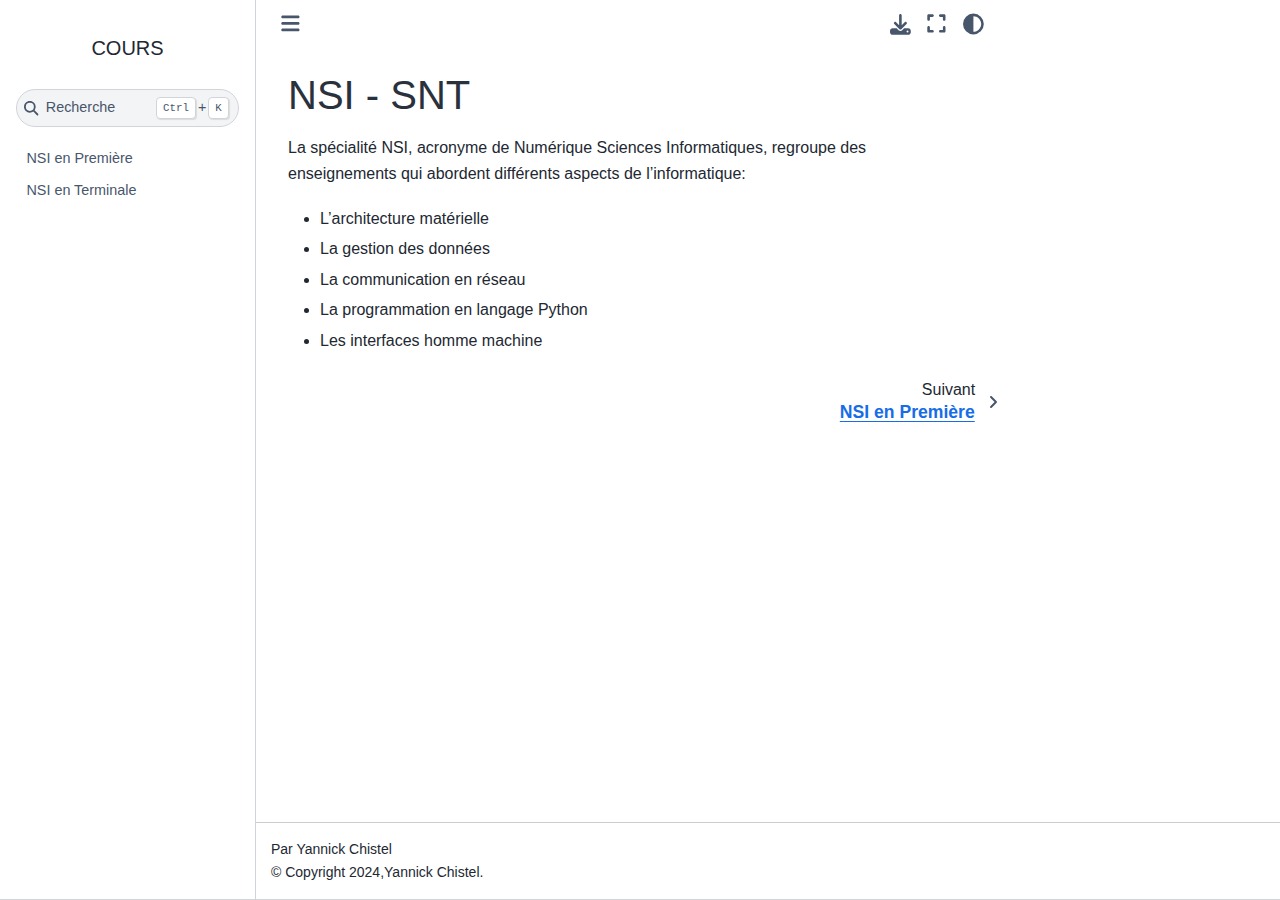
==== commit d6146e7e: "deploy: 7bd6800a81671fed42e589c3ffbfbcc75554d763" ====
--- a/index.html
+++ b/index.html
@@ -8,7 +8,7 @@
     <meta charset="utf-8" />
     <meta name="viewport" content="width=device-width, initial-scale=1.0" /><meta name="viewport" content="width=device-width, initial-scale=1" />
 
-    <title>NSI &#8212; NSI</title>
+    <title>NSI - SNT &#8212; COURS</title>
   
   
   
@@ -133,7 +133,7 @@
   
   
   
-    <p class="title logo__title">NSI</p>
+    <p class="title logo__title">COURS</p>
   
 </a></div>
         <div class="sidebar-primary-item">
@@ -288,7 +288,7 @@
               
 
 <div id="jb-print-docs-body" class="onlyprint">
-    <h1>NSI</h1>
+    <h1>NSI - SNT</h1>
     <!-- Table of contents -->
     <div id="print-main-content">
         <div id="jb-print-toc">
@@ -302,8 +302,16 @@
 <div id="searchbox"></div>
                 <article class="bd-article">
                   
-  <section id="nsi">
-<h1>NSI<a class="headerlink" href="#nsi" title="Lien vers cette rubrique">#</a></h1>
+  <section id="nsi-snt">
+<h1>NSI - SNT<a class="headerlink" href="#nsi-snt" title="Lien vers cette rubrique">#</a></h1>
+<p>La spécialité NSI, acronyme de Numérique Sciences Informatiques, regroupe des enseignements qui abordent différents aspects de l’informatique:</p>
+<ul class="simple">
+<li><p>L’architecture matérielle</p></li>
+<li><p>La gestion des données</p></li>
+<li><p>La communication en réseau</p></li>
+<li><p>La programmation en langage Python</p></li>
+<li><p>Les interfaces homme machine</p></li>
+</ul>
 <div class="toctree-wrapper compound">
 </div>
 </section>
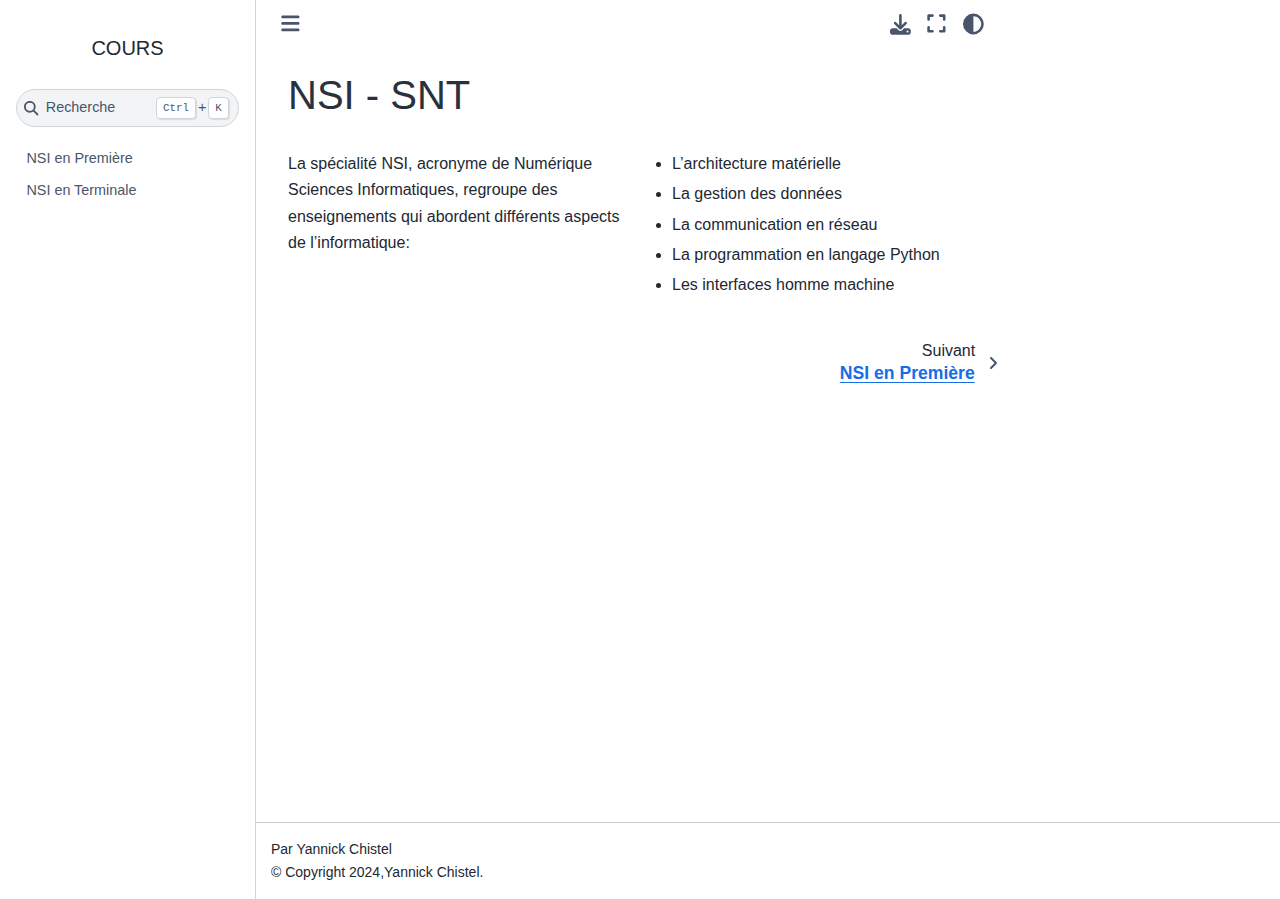
==== commit 050f26ef: "deploy: f281ea2b500b7084d90b336b9976130f975fa9bb" ====
--- a/index.html
+++ b/index.html
@@ -30,7 +30,7 @@
 
     <link rel="stylesheet" type="text/css" href="_static/pygments.css?v=a746c00c" />
     <link rel="stylesheet" type="text/css" href="_static/styles/sphinx-book-theme.css?v=384b581d" />
-    <link rel="stylesheet" type="text/css" href="_static/custom.css?v=d8ee913a" />
+    <link rel="stylesheet" type="text/css" href="_static/custom.css?v=31938191" />
   
   <!-- Pre-loaded scripts that we'll load fully later -->
   <link rel="preload" as="script" href="_static/scripts/bootstrap.js?digest=8d27b9dea8ad943066ae" />
--- a/_static/custom.css
+++ b/_static/custom.css
@@ -56,3 +56,30 @@
 div.propriete > p.admonition-title{background-color:#d4d4d4;color:#404140;}
 div.propriete > p.admonition-title::after{color:#404140;content: "\f013";}
 
+section{
+    margin-left: 0;
+    display: grid;
+    grid-template-columns: 1fr 1fr;
+    grid-template-rows: auto 1fr;
+    grid-gap: 16px;
+}
+section h1{
+    grid-column: 1 / 3;
+}
+
+section section{
+    display: block;
+    border: solid 1px rgb(87, 106, 161);
+    border-radius: 12px;
+    padding-top: 0px;
+}
+section h2{
+    font-size: 1.4em;
+    margin: 0px auto 16px;
+    min-height: 80px;
+    padding: 8px;
+    background: #abd8f4;
+    border-top-left-radius: 12px;
+    border-top-right-radius: 12px;
+    border-bottom: solid 2px rgb(87,106,161);
+}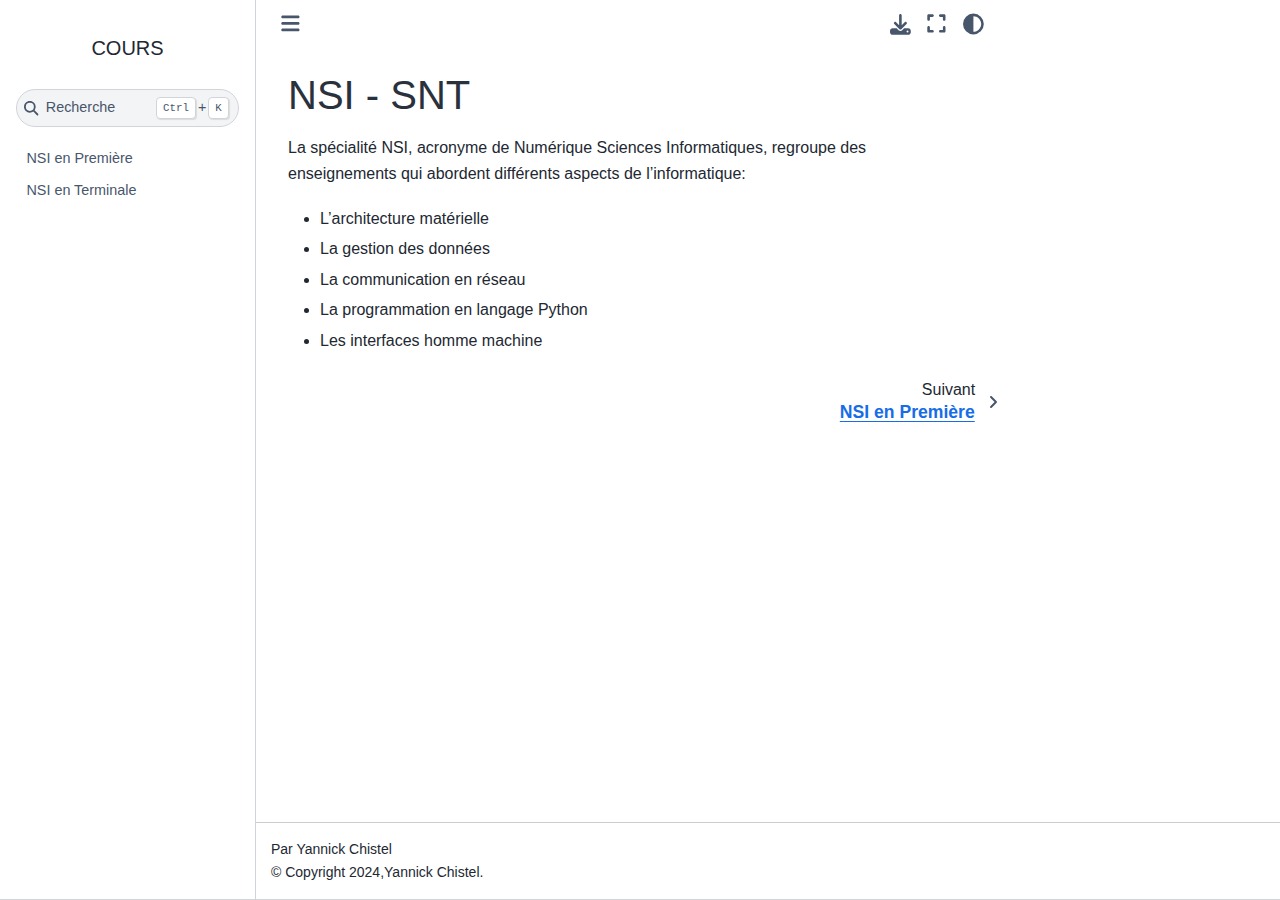
==== commit c9c26c11: "deploy: b6a2d48b9e45fac188d344779f275b406aa6c8d9" ====
--- a/index.html
+++ b/index.html
@@ -30,7 +30,7 @@
 
     <link rel="stylesheet" type="text/css" href="_static/pygments.css?v=a746c00c" />
     <link rel="stylesheet" type="text/css" href="_static/styles/sphinx-book-theme.css?v=384b581d" />
-    <link rel="stylesheet" type="text/css" href="_static/custom.css?v=31938191" />
+    <link rel="stylesheet" type="text/css" href="_static/custom.css?v=2f15d27b" />
   
   <!-- Pre-loaded scripts that we'll load fully later -->
   <link rel="preload" as="script" href="_static/scripts/bootstrap.js?digest=8d27b9dea8ad943066ae" />
--- a/_static/pygments.css
+++ b/_static/pygments.css
@@ -3,77 +3,77 @@
 html[data-theme="light"] .highlight span.linenos { color: inherit; background-color: transparent; padding-left: 5px; padding-right: 5px; }
 html[data-theme="light"] .highlight td.linenos .special { color: #000000; background-color: #ffffc0; padding-left: 5px; padding-right: 5px; }
 html[data-theme="light"] .highlight span.linenos.special { color: #000000; background-color: #ffffc0; padding-left: 5px; padding-right: 5px; }
-html[data-theme="light"] .highlight .hll { background-color: #7971292e }
-html[data-theme="light"] .highlight { background: #fefefe; color: #545454 }
-html[data-theme="light"] .highlight .c { color: #797129 } /* Comment */
-html[data-theme="light"] .highlight .err { color: #d91e18 } /* Error */
-html[data-theme="light"] .highlight .k { color: #7928a1 } /* Keyword */
-html[data-theme="light"] .highlight .l { color: #797129 } /* Literal */
-html[data-theme="light"] .highlight .n { color: #545454 } /* Name */
-html[data-theme="light"] .highlight .o { color: #008000 } /* Operator */
-html[data-theme="light"] .highlight .p { color: #545454 } /* Punctuation */
-html[data-theme="light"] .highlight .ch { color: #797129 } /* Comment.Hashbang */
-html[data-theme="light"] .highlight .cm { color: #797129 } /* Comment.Multiline */
-html[data-theme="light"] .highlight .cp { color: #797129 } /* Comment.Preproc */
-html[data-theme="light"] .highlight .cpf { color: #797129 } /* Comment.PreprocFile */
-html[data-theme="light"] .highlight .c1 { color: #797129 } /* Comment.Single */
-html[data-theme="light"] .highlight .cs { color: #797129 } /* Comment.Special */
-html[data-theme="light"] .highlight .gd { color: #007faa } /* Generic.Deleted */
+html[data-theme="light"] .highlight .hll { background-color: #fae4c2 }
+html[data-theme="light"] .highlight { background: #fefefe; color: #080808 }
+html[data-theme="light"] .highlight .c { color: #515151 } /* Comment */
+html[data-theme="light"] .highlight .err { color: #a12236 } /* Error */
+html[data-theme="light"] .highlight .k { color: #6730c5 } /* Keyword */
+html[data-theme="light"] .highlight .l { color: #7f4707 } /* Literal */
+html[data-theme="light"] .highlight .n { color: #080808 } /* Name */
+html[data-theme="light"] .highlight .o { color: #00622f } /* Operator */
+html[data-theme="light"] .highlight .p { color: #080808 } /* Punctuation */
+html[data-theme="light"] .highlight .ch { color: #515151 } /* Comment.Hashbang */
+html[data-theme="light"] .highlight .cm { color: #515151 } /* Comment.Multiline */
+html[data-theme="light"] .highlight .cp { color: #515151 } /* Comment.Preproc */
+html[data-theme="light"] .highlight .cpf { color: #515151 } /* Comment.PreprocFile */
+html[data-theme="light"] .highlight .c1 { color: #515151 } /* Comment.Single */
+html[data-theme="light"] .highlight .cs { color: #515151 } /* Comment.Special */
+html[data-theme="light"] .highlight .gd { color: #005b82 } /* Generic.Deleted */
 html[data-theme="light"] .highlight .ge { font-style: italic } /* Generic.Emph */
-html[data-theme="light"] .highlight .gh { color: #007faa } /* Generic.Heading */
+html[data-theme="light"] .highlight .gh { color: #005b82 } /* Generic.Heading */
 html[data-theme="light"] .highlight .gs { font-weight: bold } /* Generic.Strong */
-html[data-theme="light"] .highlight .gu { color: #007faa } /* Generic.Subheading */
-html[data-theme="light"] .highlight .kc { color: #7928a1 } /* Keyword.Constant */
-html[data-theme="light"] .highlight .kd { color: #7928a1 } /* Keyword.Declaration */
-html[data-theme="light"] .highlight .kn { color: #7928a1 } /* Keyword.Namespace */
-html[data-theme="light"] .highlight .kp { color: #7928a1 } /* Keyword.Pseudo */
-html[data-theme="light"] .highlight .kr { color: #7928a1 } /* Keyword.Reserved */
-html[data-theme="light"] .highlight .kt { color: #797129 } /* Keyword.Type */
-html[data-theme="light"] .highlight .ld { color: #797129 } /* Literal.Date */
-html[data-theme="light"] .highlight .m { color: #797129 } /* Literal.Number */
-html[data-theme="light"] .highlight .s { color: #008000 } /* Literal.String */
-html[data-theme="light"] .highlight .na { color: #797129 } /* Name.Attribute */
-html[data-theme="light"] .highlight .nb { color: #797129 } /* Name.Builtin */
-html[data-theme="light"] .highlight .nc { color: #007faa } /* Name.Class */
-html[data-theme="light"] .highlight .no { color: #007faa } /* Name.Constant */
-html[data-theme="light"] .highlight .nd { color: #797129 } /* Name.Decorator */
-html[data-theme="light"] .highlight .ni { color: #008000 } /* Name.Entity */
-html[data-theme="light"] .highlight .ne { color: #7928a1 } /* Name.Exception */
-html[data-theme="light"] .highlight .nf { color: #007faa } /* Name.Function */
-html[data-theme="light"] .highlight .nl { color: #797129 } /* Name.Label */
-html[data-theme="light"] .highlight .nn { color: #545454 } /* Name.Namespace */
-html[data-theme="light"] .highlight .nx { color: #545454 } /* Name.Other */
-html[data-theme="light"] .highlight .py { color: #007faa } /* Name.Property */
-html[data-theme="light"] .highlight .nt { color: #007faa } /* Name.Tag */
-html[data-theme="light"] .highlight .nv { color: #d91e18 } /* Name.Variable */
-html[data-theme="light"] .highlight .ow { color: #7928a1 } /* Operator.Word */
-html[data-theme="light"] .highlight .pm { color: #545454 } /* Punctuation.Marker */
-html[data-theme="light"] .highlight .w { color: #545454 } /* Text.Whitespace */
-html[data-theme="light"] .highlight .mb { color: #797129 } /* Literal.Number.Bin */
-html[data-theme="light"] .highlight .mf { color: #797129 } /* Literal.Number.Float */
-html[data-theme="light"] .highlight .mh { color: #797129 } /* Literal.Number.Hex */
-html[data-theme="light"] .highlight .mi { color: #797129 } /* Literal.Number.Integer */
-html[data-theme="light"] .highlight .mo { color: #797129 } /* Literal.Number.Oct */
-html[data-theme="light"] .highlight .sa { color: #008000 } /* Literal.String.Affix */
-html[data-theme="light"] .highlight .sb { color: #008000 } /* Literal.String.Backtick */
-html[data-theme="light"] .highlight .sc { color: #008000 } /* Literal.String.Char */
-html[data-theme="light"] .highlight .dl { color: #008000 } /* Literal.String.Delimiter */
-html[data-theme="light"] .highlight .sd { color: #008000 } /* Literal.String.Doc */
-html[data-theme="light"] .highlight .s2 { color: #008000 } /* Literal.String.Double */
-html[data-theme="light"] .highlight .se { color: #008000 } /* Literal.String.Escape */
-html[data-theme="light"] .highlight .sh { color: #008000 } /* Literal.String.Heredoc */
-html[data-theme="light"] .highlight .si { color: #008000 } /* Literal.String.Interpol */
-html[data-theme="light"] .highlight .sx { color: #008000 } /* Literal.String.Other */
-html[data-theme="light"] .highlight .sr { color: #d91e18 } /* Literal.String.Regex */
-html[data-theme="light"] .highlight .s1 { color: #008000 } /* Literal.String.Single */
-html[data-theme="light"] .highlight .ss { color: #007faa } /* Literal.String.Symbol */
-html[data-theme="light"] .highlight .bp { color: #797129 } /* Name.Builtin.Pseudo */
-html[data-theme="light"] .highlight .fm { color: #007faa } /* Name.Function.Magic */
-html[data-theme="light"] .highlight .vc { color: #d91e18 } /* Name.Variable.Class */
-html[data-theme="light"] .highlight .vg { color: #d91e18 } /* Name.Variable.Global */
-html[data-theme="light"] .highlight .vi { color: #d91e18 } /* Name.Variable.Instance */
-html[data-theme="light"] .highlight .vm { color: #797129 } /* Name.Variable.Magic */
-html[data-theme="light"] .highlight .il { color: #797129 } /* Literal.Number.Integer.Long */
+html[data-theme="light"] .highlight .gu { color: #005b82 } /* Generic.Subheading */
+html[data-theme="light"] .highlight .kc { color: #6730c5 } /* Keyword.Constant */
+html[data-theme="light"] .highlight .kd { color: #6730c5 } /* Keyword.Declaration */
+html[data-theme="light"] .highlight .kn { color: #6730c5 } /* Keyword.Namespace */
+html[data-theme="light"] .highlight .kp { color: #6730c5 } /* Keyword.Pseudo */
+html[data-theme="light"] .highlight .kr { color: #6730c5 } /* Keyword.Reserved */
+html[data-theme="light"] .highlight .kt { color: #7f4707 } /* Keyword.Type */
+html[data-theme="light"] .highlight .ld { color: #7f4707 } /* Literal.Date */
+html[data-theme="light"] .highlight .m { color: #7f4707 } /* Literal.Number */
+html[data-theme="light"] .highlight .s { color: #00622f } /* Literal.String */
+html[data-theme="light"] .highlight .na { color: #912583 } /* Name.Attribute */
+html[data-theme="light"] .highlight .nb { color: #7f4707 } /* Name.Builtin */
+html[data-theme="light"] .highlight .nc { color: #005b82 } /* Name.Class */
+html[data-theme="light"] .highlight .no { color: #005b82 } /* Name.Constant */
+html[data-theme="light"] .highlight .nd { color: #7f4707 } /* Name.Decorator */
+html[data-theme="light"] .highlight .ni { color: #00622f } /* Name.Entity */
+html[data-theme="light"] .highlight .ne { color: #6730c5 } /* Name.Exception */
+html[data-theme="light"] .highlight .nf { color: #005b82 } /* Name.Function */
+html[data-theme="light"] .highlight .nl { color: #7f4707 } /* Name.Label */
+html[data-theme="light"] .highlight .nn { color: #080808 } /* Name.Namespace */
+html[data-theme="light"] .highlight .nx { color: #080808 } /* Name.Other */
+html[data-theme="light"] .highlight .py { color: #005b82 } /* Name.Property */
+html[data-theme="light"] .highlight .nt { color: #005b82 } /* Name.Tag */
+html[data-theme="light"] .highlight .nv { color: #a12236 } /* Name.Variable */
+html[data-theme="light"] .highlight .ow { color: #6730c5 } /* Operator.Word */
+html[data-theme="light"] .highlight .pm { color: #080808 } /* Punctuation.Marker */
+html[data-theme="light"] .highlight .w { color: #080808 } /* Text.Whitespace */
+html[data-theme="light"] .highlight .mb { color: #7f4707 } /* Literal.Number.Bin */
+html[data-theme="light"] .highlight .mf { color: #7f4707 } /* Literal.Number.Float */
+html[data-theme="light"] .highlight .mh { color: #7f4707 } /* Literal.Number.Hex */
+html[data-theme="light"] .highlight .mi { color: #7f4707 } /* Literal.Number.Integer */
+html[data-theme="light"] .highlight .mo { color: #7f4707 } /* Literal.Number.Oct */
+html[data-theme="light"] .highlight .sa { color: #00622f } /* Literal.String.Affix */
+html[data-theme="light"] .highlight .sb { color: #00622f } /* Literal.String.Backtick */
+html[data-theme="light"] .highlight .sc { color: #00622f } /* Literal.String.Char */
+html[data-theme="light"] .highlight .dl { color: #00622f } /* Literal.String.Delimiter */
+html[data-theme="light"] .highlight .sd { color: #00622f } /* Literal.String.Doc */
+html[data-theme="light"] .highlight .s2 { color: #00622f } /* Literal.String.Double */
+html[data-theme="light"] .highlight .se { color: #00622f } /* Literal.String.Escape */
+html[data-theme="light"] .highlight .sh { color: #00622f } /* Literal.String.Heredoc */
+html[data-theme="light"] .highlight .si { color: #00622f } /* Literal.String.Interpol */
+html[data-theme="light"] .highlight .sx { color: #00622f } /* Literal.String.Other */
+html[data-theme="light"] .highlight .sr { color: #a12236 } /* Literal.String.Regex */
+html[data-theme="light"] .highlight .s1 { color: #00622f } /* Literal.String.Single */
+html[data-theme="light"] .highlight .ss { color: #005b82 } /* Literal.String.Symbol */
+html[data-theme="light"] .highlight .bp { color: #7f4707 } /* Name.Builtin.Pseudo */
+html[data-theme="light"] .highlight .fm { color: #005b82 } /* Name.Function.Magic */
+html[data-theme="light"] .highlight .vc { color: #a12236 } /* Name.Variable.Class */
+html[data-theme="light"] .highlight .vg { color: #a12236 } /* Name.Variable.Global */
+html[data-theme="light"] .highlight .vi { color: #a12236 } /* Name.Variable.Instance */
+html[data-theme="light"] .highlight .vm { color: #7f4707 } /* Name.Variable.Magic */
+html[data-theme="light"] .highlight .il { color: #7f4707 } /* Literal.Number.Integer.Long */
 html[data-theme="dark"] .highlight pre { line-height: 125%; }
 html[data-theme="dark"] .highlight td.linenos .normal { color: inherit; background-color: transparent; padding-left: 5px; padding-right: 5px; }
 html[data-theme="dark"] .highlight span.linenos { color: inherit; background-color: transparent; padding-left: 5px; padding-right: 5px; }
--- a/_static/custom.css
+++ b/_static/custom.css
@@ -73,13 +73,18 @@
     border-radius: 12px;
     padding-top: 0px;
 }
-section h2{
-    font-size: 1.4em;
+section h2, .bd-article-container h2{
+    font-size: 1.25em;
+    color: #fff;
     margin: 0px auto 16px;
     min-height: 80px;
     padding: 8px;
-    background: #abd8f4;
+    background: #4c758e;
     border-top-left-radius: 12px;
     border-top-right-radius: 12px;
     border-bottom: solid 2px rgb(87,106,161);
+}
+
+section#nsi-snt{
+    display:block;
 }